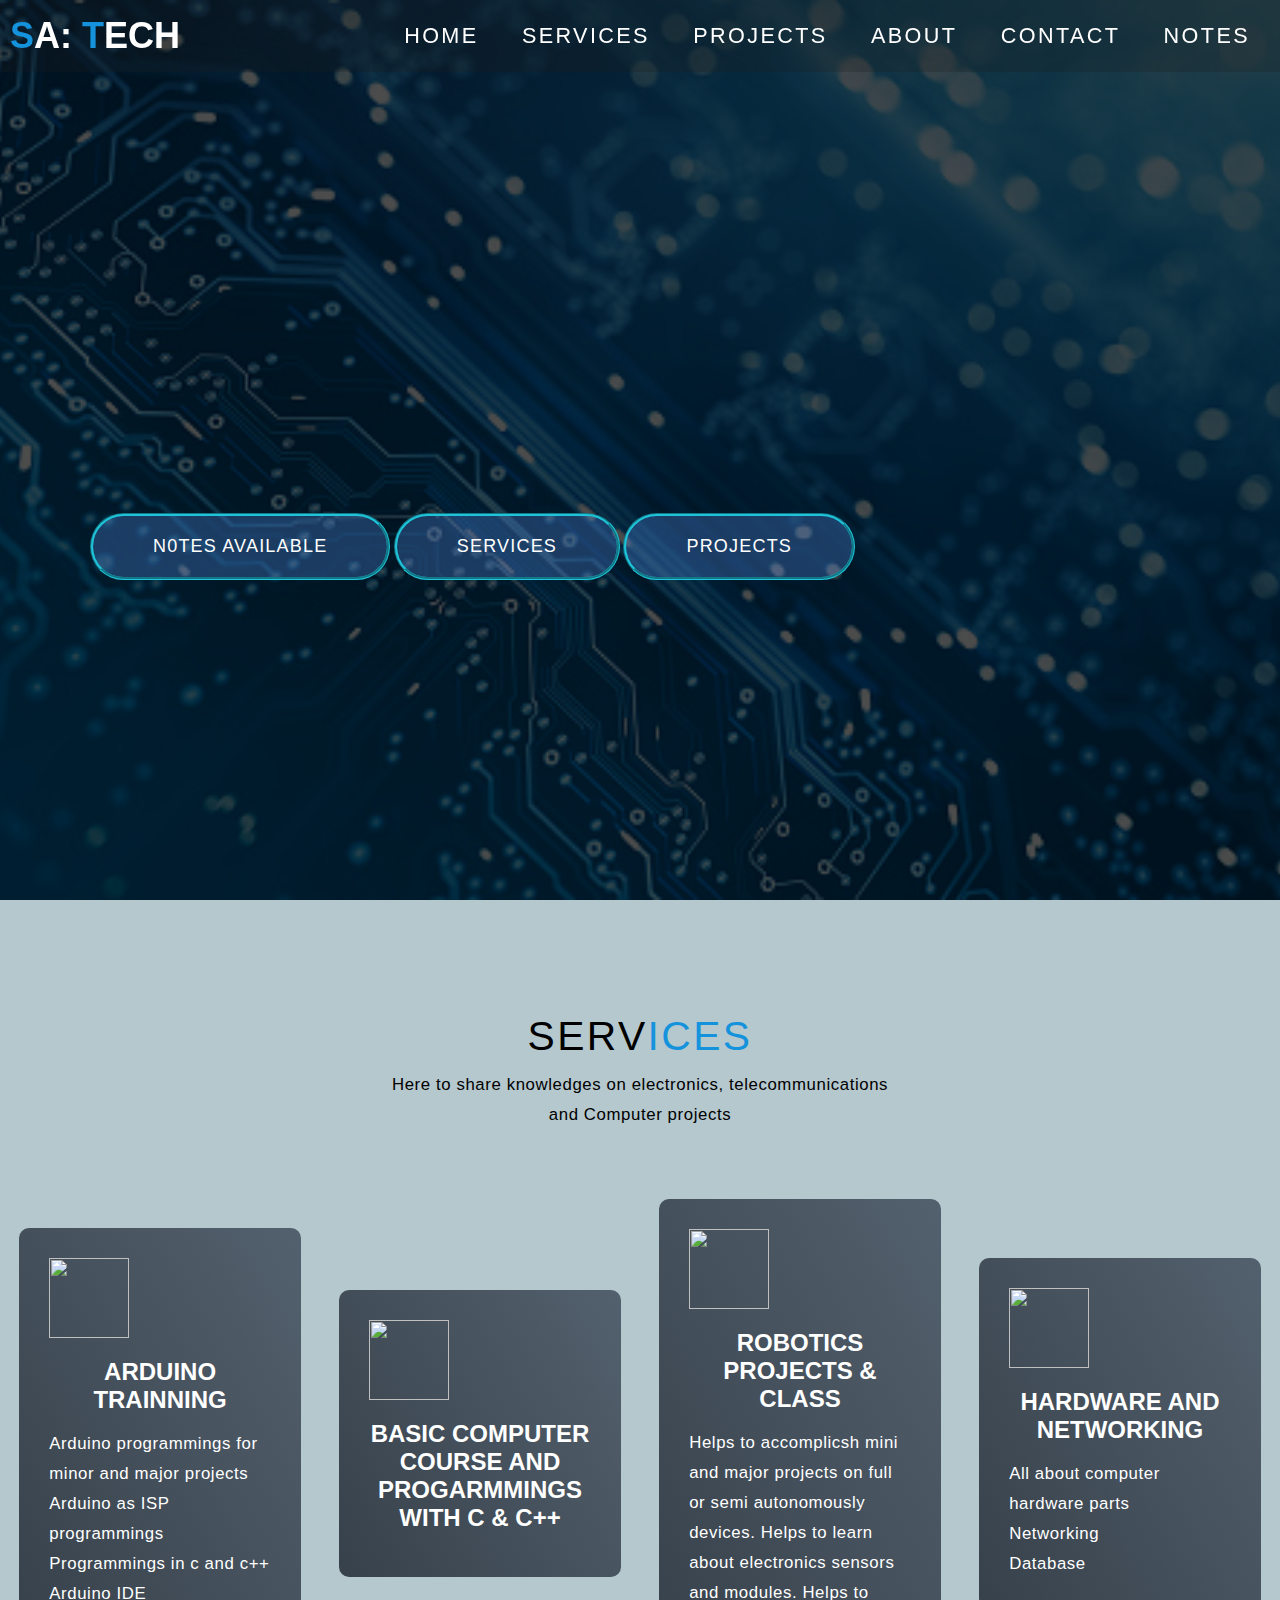
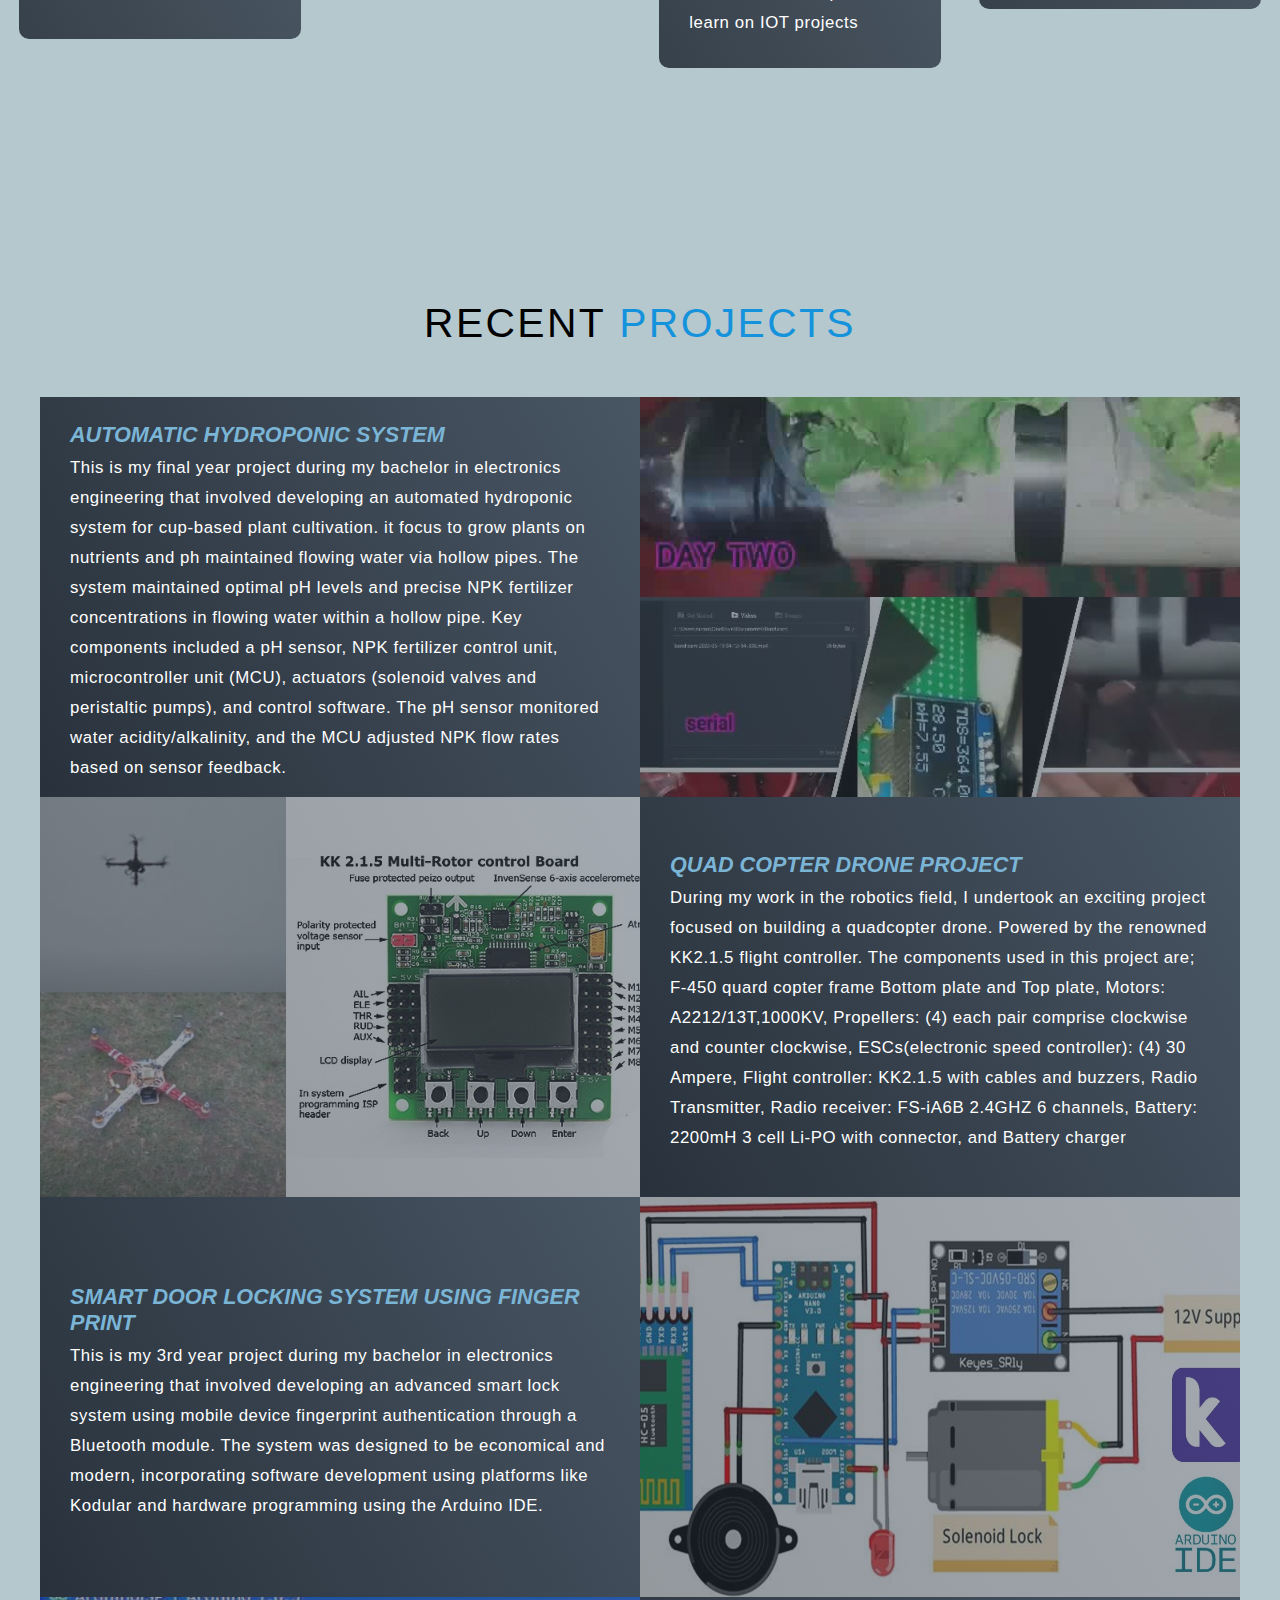
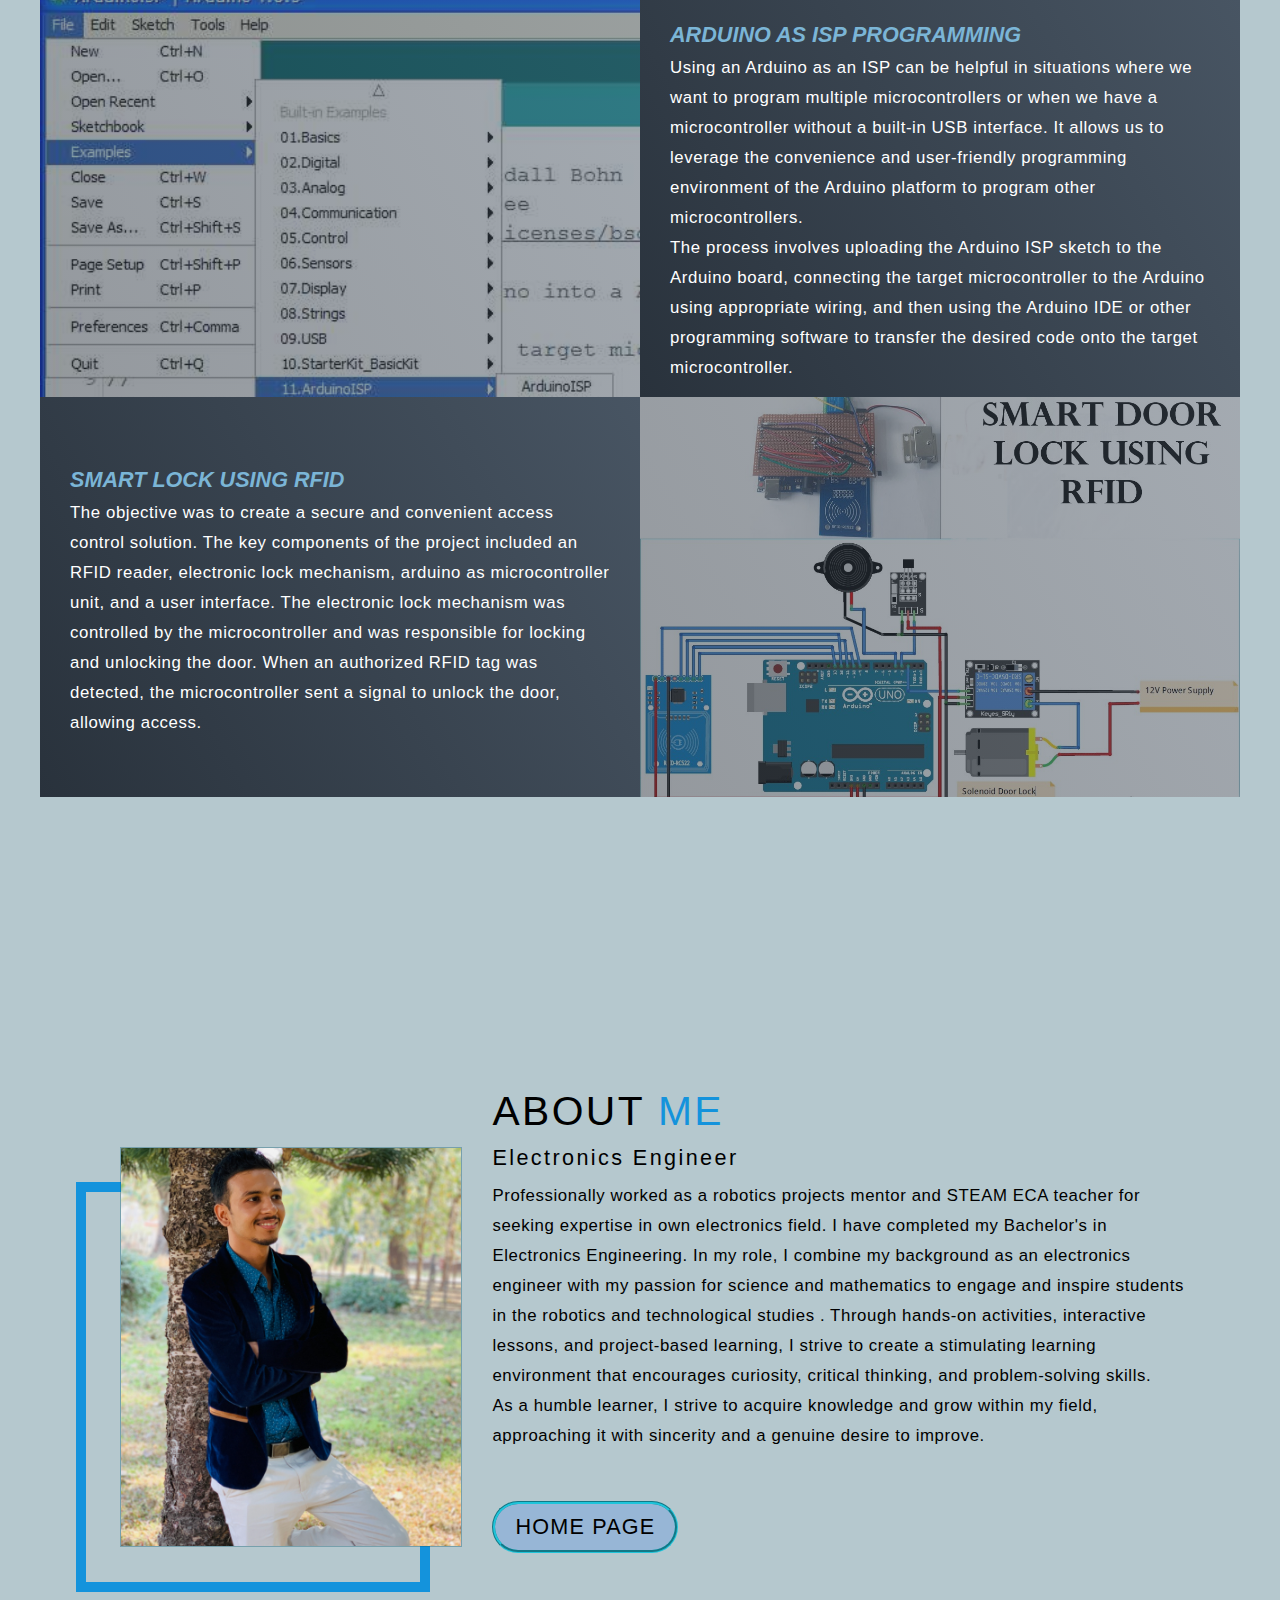
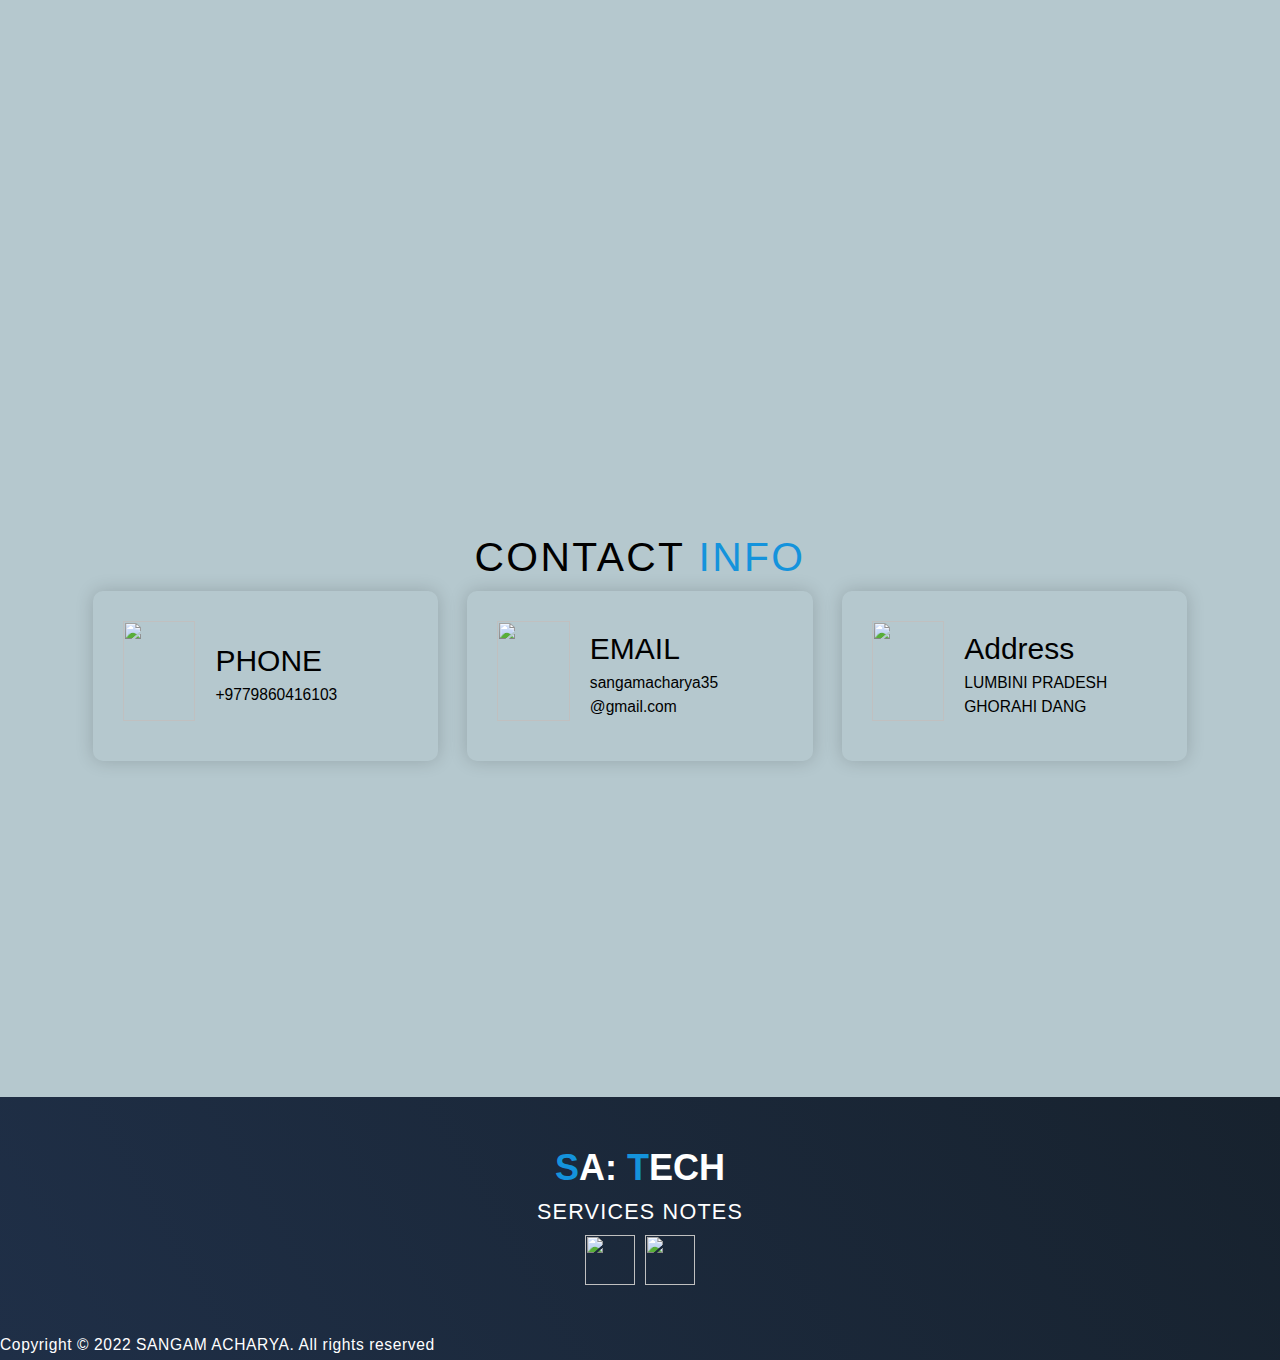
==== index.html @ 46ac67aa "web" ====
<!DOCTYPE html>
<html lang="en">

<head>
  <meta charset="UTF-8">
  <meta name="viewport" content="width=device-width, initial-scale=1.0">
  <link rel="stylesheet" href="style.css">
  <title>SA:TECH</title>
</head>

<body>
  <!-- Header -->
  <section id="header">
    <div class="header container">
      <div class="nav-bar">
        <div class="brand">
          <a href="#hero">
            <h1><span>S</span>A: <span>T</span>ECH</h1>
          </a>
        </div>
        <div class="nav-list">
          <div class="hamburger">
            <div class="bar"></div>
          </div>
          <ul>
            <li><a href="#hero" data-after="Home">Home</a></li>
            <li><a href="#services" data-after="Service">Services</a></li>
            <li><a href="#projects" data-after="Projects">Projects</a></li>
            <li><a href="#about" data-after="About">About</a></li>
            <li><a href="#contact" data-after="Contact">Contact</a></li>
            <li><a href="notes.html" data-after="Notes">Notes</a></li>
          </ul>
        </div>
      </div>
    </div>
  </section>
  <!-- End Header -->
    
   
  <!-- Hero Section  -->
      <section id="hero">
        <div class="hero container">
          <div>
            <h1><em>Er. Sangam</em><span></span></h1>
            <h1><em>Acharya</em><span></span></h1>
            <h1>Tech <span></span></h1>
            <a href="notes.html" type="button" class="cta">N0TES AVAILABLE</a>
            <a href="#services" type="button" class="cta">SERVICES</a>
           <a href="#projects" type="button" class="cta">PROJECTS</a>
          </div>
        </div>
      </section>
      <!-- End Hero Section  -->
    
      <!-- Service Section -->
      <section id="services">
        <div class="services container">
          <div class="service-top">
            <h1 class="section-title">Serv<span>ices</span></h1>
            <p>Here to share knowledges on electronics, telecommunications and Computer projects</p>
          </div>
          <div class="service-bottom">
            <div class="service-item">
              <div class="icon"><img src="https://cdn-icons-png.flaticon.com/512/2432/2432692.png" /></div>
              <h2>ARDUINO TRAINNING</h2>
              <p>Arduino programmings for minor and major projects 
<br>Arduino as ISP programmings <br> Programmings in c and c++ <br> Arduino IDE
 </p>
            </div>
            <div class="service-item">
              <div class="icon"><img src="https://cdn-icons-png.flaticon.com/512/2905/2905997.png" /></div>
              <h2>BASIC COMPUTER COURSE AND PROGARMMINGS WITH C & C++</h2>
              <p>
            </div>
            <div class="service-item">
              <div class="icon"><img src="https://cdn-icons-png.flaticon.com/512/6134/6134346.png" /></div>
              <h2>ROBOTICS PROJECTS & CLASS</h2>
              <p> Helps to accomplicsh mini and major projects on full or semi autonomously devices.
                Helps to learn about electronics sensors and modules.
                Helps to learn on IOT projects
                          
              </p>
            </div>
            <div class="service-item">
              <div class="icon"><img src="https://cdn-icons-png.flaticon.com/512/4152/4152018.png" /></div>
              <h2>HARDWARE AND NETWORKING</h2>
              <p>All about computer hardware parts <br>Networking<br> Database </p>
            </div>
          </div>
        </div>
      </section>
      <!-- End Service Section -->
    
      <!-- Projects Section -->
      <section id="projects">
        <div class="projects container">
          <div class="projects-header">
            <h1 class="section-title">Recent <span>Projects</span></h1>
          </div>
          <div class="all-projects">
            <div class="project-item">
              <div class="project-info">
                <h1></h1>
                <h2 style="color: rgb(123, 181, 214);"><strong><EM>AUTOMATIC HYDROPONIC SYSTEM</EM></strong></h2>
                <p>This is my final year project during my bachelor in electronics engineering that involved developing an
                   automated hydroponic system for cup-based plant cultivation. it focus to grow plants on nutrients and 
                   ph maintained flowing water via hollow pipes. The system maintained optimal pH levels 
                   and precise NPK fertilizer concentrations in flowing water within a hollow pipe. Key components 
                   included a pH sensor, NPK fertilizer control unit, microcontroller unit (MCU), actuators 
                   (solenoid valves and peristaltic pumps), and control software. The pH sensor monitored water acidity/alkalinity, 
                   and the MCU adjusted NPK flow rates based on sensor feedback.</p>
              </div>
              <div class="project-img">
                <img src="hydroponic.jpg" alt="img">
              </div>
            </div>
            <div class="project-item">
              <div class="project-info">
                <h1></h1>
                <h2 style="color: rgb(123, 181, 214);"><strong><EM>QUAD COPTER DRONE PROJECT</EM></strong></h2>
                <p>During my work in the robotics field, I undertook an exciting project focused on building a quadcopter drone.
                   Powered by the renowned KK2.1.5 flight controller. The components used in this project are; F-450 quard copter frame 
                   Bottom plate and Top plate,
                   Motors: A2212/13T,1000KV,
                   Propellers: (4) each pair comprise clockwise and counter clockwise,
                   ESCs(electronic speed controller): (4) 30 Ampere,
                   Flight controller: KK2.1.5 with cables and buzzers,
                   Radio Transmitter,
                   Radio receiver: FS-iA6B 2.4GHZ 6 channels,
                   Battery: 2200mH 3 cell Li-PO with connector,
                   and Battery charger</p>
              </div>
              <div class="project-img">
                <img src="drone.jpg" alt="img">
            
              </div>
            </div>
            <div class="project-item">
              <div class="project-info">
                <h1></h1>
                <h2 style="color: rgb(123, 181, 214);"><strong><EM>SMART DOOR LOCKING SYSTEM USING FINGER PRINT</EM></strong></h2>
                <p>This is my 3rd year project during my bachelor in electronics engineering that involved developing an advanced smart lock
                   system using mobile device fingerprint authentication through a Bluetooth module. The system was designed to be economical 
                   and modern, incorporating software development using platforms like Kodular and hardware programming using the Arduino IDE.  </p>
              </div>
              <div class="project-img">
                <img src="figerprint.jpg" alt="img">
              </div>
            </div>
            <div class="project-item">
              <div class="project-info">
                <h1></h1>
                <h2 style="color: rgb(123, 181, 214);"><strong><EM>ARDUINO AS ISP PROGRAMMING</EM></strong></h2>
                <p>Using an Arduino as an ISP can be helpful in situations where we want to program multiple microcontrollers 
                  or when we have a microcontroller without a built-in USB interface. It allows us to leverage the convenience 
                  and user-friendly programming environment of the Arduino platform to program other microcontrollers.<br>
                  The process involves uploading the Arduino ISP sketch to the Arduino board, connecting the target microcontroller to 
                  the Arduino using appropriate wiring, and then using the Arduino IDE or other programming software to transfer the desired 
                  code onto the target microcontroller.</p>
              </div>
              <div class="project-img">
                <img src="isp11.jpg" alt="img">
              </div>
            </div>
            <div class="project-item">
              <div class="project-info">
                <h1></h1>
                <h2 style="color: rgb(123, 181, 214);"><strong><EM>SMART LOCK USING RFID</EM></strong></h2>
                <p>The objective was to create a secure and convenient access control solution. The key components
                   of the project included an RFID reader, electronic lock mechanism, arduino as microcontroller unit, and a user
                    interface. The electronic lock mechanism was controlled by the microcontroller and was responsible
                     for locking and unlocking the door. When an authorized RFID tag was detected, the microcontroller
                      sent a signal to unlock the door, allowing access.</p>
              </div>
              <div class="project-img">
                <img src="RFID.jpg" alt="img">
              </div>
            </div>
          </div>
        </div>
      </section>
      <!-- End Projects Section -->
    
      <!-- About Section -->
      <section id="about">
        <div class="about container">
          <div class="col-left">
            <div class="about-img">
              <img src="IMG_7612.JPG" alt="img">
            </div>
          </div>
          <div class="col-right">
            <h1 class="section-title">About <span>me</span></h1>
            <h2>Electronics Engineer</h2>
            
            <p>Professionally worked as a robotics projects mentor and STEAM ECA teacher for seeking expertise in own electronics field. I have completed my 
              Bachelor's in Electronics Engineering.
              In my role, I combine my background as an electronics engineer with my passion for science and mathematics to engage and inspire
               students in the robotics and technological studies . Through hands-on activities, interactive lessons, and project-based learning,
                I strive to create a stimulating learning environment that encourages curiosity, critical thinking, and problem-solving skills.<br>
                As a humble learner, I strive to acquire knowledge and grow within my field, approaching it with sincerity and a genuine desire to 
                improve.</p>
            
            <a href="#" class="cta">HOME PAGE</a>
          </div>
        </div>
      </section>
      <!-- End About Section -->
    
      <!-- Contact Section -->
      <section id="contact">
        <div class="contact container">
          <div>
            <h1 class="section-title">Contact <span>info</span></h1>
          </div>
          <div class="contact-items">
            <div class="contact-item">
              <div class="icon"><img src="https://cdn-icons-png.flaticon.com/512/3287/3287868.png" /></div>
              <div class="contact-info">
                <h1>PHONE</h1>
                <h2>+9779860416103</h2>
              </div>
            </div>
            <div class="contact-item">
              <div class="icon"><img src="https://cdn-icons-png.flaticon.com/512/3178/3178283.png" /></div>
              <div class="contact-info">
                <h1>EMAIL</h1>
                <h2>sangamacharya35<br>@gmail.com</h2>
              </div>
            </div>
            <div class="contact-item">
              <div class="icon"><img src="https://cdn-icons-png.flaticon.com/512/6948/6948631.png" /></div>
              <div class="contact-info">
                <h1>Address</h1>
                <h2>LUMBINI PRADESH <br>GHORAHI DANG</h2>
              </div>
            </div>
          </div>
        </div>
      </section>
      <!-- End Contact Section -->
    
      <!-- Footer -->
      <section id="footer">
        <div class="footer container">
          <div class="brand">
            <h1><span>S</span>A: <span>T</span>ECH</h1>
          </div>
          <h2>SERVICES    NOTES</h2>
          <footer>

          <div class="social-icon">
            <div class="social-item">
              <a href="#services"><img src="https://cdn-icons-png.flaticon.com/512/788/788903.png" class="footer-icon" onclick="animateIcon()"  /></a>
            </div>
            
            <div class="social-item">
              <a href="notes.html"><img src="https://cdn-icons-png.flaticon.com/512/6475/6475976.png"   /></a>
            </div>
          </footer>
            
            
          </div>
          <p>Copyright © 2022 SANGAM ACHARYA. All rights reserved</p>
        </div>
      </section>
      <!-- End Footer -->
      <script src="./JAVA.JS"></script>
    </body>
    
    </html>
---- style.css ----
*{
	padding: 0;
	margin: 0;
	box-sizing: border-box;
}
html {
	font-size: 12px;
	font-family: 'Montserrat', sans-serif;
	scroll-behavior: smooth;
}
a {
	text-decoration: none;
}
.container {
	min-height: 100vh;
	width: 100%;
	display: flex;
	align-items: center;
	justify-content: center;
}
img {
	height: 100%;
	width: 100%;
	object-fit: cover;
}
p {
	color: black;
	font-size: 1.4rem;
	margin-top: 5px;
	line-height: 2.5rem;
	font-weight: 300;
	letter-spacing: 0.05rem;
}
.section-title {
	font-size: 2.8rem;
	font-weight: 300;
	color: black;
	margin-bottom: 10px;
	text-transform: uppercase;
	letter-spacing: 0.2rem;
	text-align: center;
}
.section-title span {
	color: rgb(20, 147, 220);
}






.cta {
	display: inline-block;
	padding: 10px 10px;
	color: rgb(255, 255, 255);
	background-color: rgba(86, 145, 233, 0.315);
	border-style: groove;
	border-color: rgb(31, 196, 218);
	border-radius: 50px; /* Adjust this value to change the oval shape */
	font-size: 1.3rem;
	text-transform: uppercase;
	letter-spacing: 0.1rem;
	margin-top: 30px;
	transition: 0.3s ease;
	transition-property: background-color, color;
	position: relative;
	overflow: hidden;
  }
  
  .cta:before {
	content: "";
	position: absolute;
	border-style: groove;
	border-color: rgba(31, 196, 218, 0.979);
	top: -50%;
	left: -50%;
	width: 200%;
	height: 200%;
	background: radial-gradient(circle, rgba(255, 0, 170, 0.938) 0%, transparent 80%);
	opacity: 0;
	transform: scale(0);
	transition: transform 0.3s, opacity 0.3s;
	border-radius: 50%; /* Added border-radius to create an oval shape */
  }
  
  .cta:hover:before,
  .cta:active:before {
	transform: scale(1);
	opacity: 1;
  }
  
  .cta:hover {
	color: rgba(255, 255, 255, 0.952);
	background-color: rgba(11, 76, 114, 0.158);
  }
  
  .cta:active {
	color: rgba(255, 255, 255, 0.945);
	background-color: rgba(126, 12, 88, 0.26);
  }
  
  
.brand h1 {
	font-size: 3rem;
	text-transform: uppercase;
	color: white;
}
.brand h1 span {
	color: rgb(20, 147, 220);
}
/* Header section */
#header {
	position: fixed;
	z-index: 1000;
	left: 0;
	top: 0;
	width: 100vw;
	height: auto;
}
#header .header {
	min-height: 8vh;
	background-color: rgba(31, 30, 30, 0.24);
	transition: 0.3s ease background-color;
}
#header .nav-bar {
	display: flex;
	align-items: center;
	justify-content: space-between;
	width: 100%;
	height: 100%;
	max-width: 1300px;
	padding: 0 10px;
}
#header .nav-list ul {
	border-radius: 7%;
	list-style: none;
	position: absolute;
	background-color: rgb(6, 3, 15);
	width: 50vw;
	height: 100vh;
	left: 100%;
	top: 0;
	display: flex;
	flex-direction: column;
	justify-content: center;
	align-items: center;
	z-index: 1;
	overflow-x: hidden;
	transition: 0.5s ease left;
}
#header .nav-list ul.active {
	left: 0%;
}
#header .nav-list ul a {
	font-size: 1.5rem;
	font-weight: 500;
	letter-spacing: 0.2rem;
	text-decoration: none;
	color: white;
	text-transform: uppercase;
	padding: 20px;
	display: block;
}
#header .nav-list ul a::after {
	content: attr(data-after);
	position: absolute;
	top: 50%;
	left: 50%;
	transform: translate(-50%, -50%) scale(0);
	color: rgba(247, 240, 255, 0.062);
	font-size: 5.3rem;
	letter-spacing: 50px;
	z-index: -1;
	transition: 0.3s ease letter-spacing;
}
#header .nav-list ul li:hover a::after {
	transform: translate(-50%, -50%) scale(1);
	letter-spacing: initial;
}
#header .nav-list ul li:hover a {
	color: rgb(20, 147, 220);
}
#header .hamburger {
	height: 60px;
	width: 60px;
	display: inline-block;
	border: 3px solid white;
	border-radius: 50%;
	position: relative;
	display: flex;
	align-items: center;
	justify-content: center;
	z-index: 100;
	cursor: pointer;
	transform: scale(0.8);
	margin-right: 20px;
}
#header .hamburger:after {
	position: absolute;
	content: '';
	height: 150%;
	width: 100%;
	border-radius: 50%;
	border: 3px solid rgba(62, 122, 113, 0.993);
	animation: hamburger_puls 1s ease infinite;
}
#header .hamburger .bar {
	height: 2px;
	width: 30px;
	position: relative;
	background-color:white;
	z-index: -1;
}
#header .hamburger .bar::after,
#header .hamburger .bar::before {
	content: '';
	position: absolute;
	height: 100%;
	width: 100%;
	left: 0;
	background-color: white;
	transition: 0.3s ease;
	transition-property: top, bottom;
}
#header .hamburger .bar::after {
	top: 8px;
}
#header .hamburger .bar::before {
	bottom: 8px;
}
#header .hamburger.active .bar::before {
	bottom: 0;
}
#header .hamburger.active .bar::after {
	top: 0;
}
/* End Header section */
/* Hero Section */
#hero {
	background-image: url(TECHNO1.jpg);
	background-size: cover;
	background-position: top center;
	position: relative;
	z-index: 1;
}
#hero::after {
	content: '';
	position: absolute;
	left: 0;
	top: 0;
	height: 100%;
	width: 100%;
	background-color: black;
	opacity: 0.7;
	z-index: -1;
}
#hero .hero {
	max-width: 1200px;
	margin: 0 auto;
	padding: 0 50px;
	justify-content: flex-start;
}
#hero h1 {
	display: block;
	width: fit-content;
	font-size: 3rem;
	position: relative;
	color: transparent;
	animation: text_reveal 0.5s ease forwards;
	animation-delay: 1s;
}
#hero h1:nth-child(1) {
	animation-delay: 1s;
}
#hero h1:nth-child(2) {
	animation-delay: 2s;
}
#hero h1:nth-child(3) {
	animation: text_reveal_name 0.5s ease forwards;
	animation-delay: 3s;
}
#hero h1 span {
	position: absolute;
	top: 0;
	left: 0;
	height: 100%;
	width: 0;
	background-color: rgb(20, 147, 220);
	animation: text_reveal_box 1s ease;
	animation-delay: 0.5s;
}
#hero h1:nth-child(1) span {
	animation-delay: 0.5s;
}
#hero h1:nth-child(2) span {
	animation-delay: 1.5s;
}
#hero h1:nth-child(3) span {
	animation-delay: 2.5s;
}
/* End Hero Section */
/* Services Section */
#services .services {
	flex-direction: column;
	text-align: center;
	max-width: 1500px;
	margin: 0 auto;
	padding: 100px 0;
}
#services .service-top {
	max-width: 500px;
	margin: 0 auto;
}
#services .service-bottom {
	display: flex;
	align-items: center;
	justify-content: center;
	flex-wrap: wrap;
	margin-top: 50px;
}
#services .service-item {
	flex-basis: 80%;
	display: flex;
	align-items: flex-start;
	justify-content: center;
	flex-direction: column;
	padding: 30px;
	border-radius: 10px;
	background-image: url();
	background-size: cover;
	margin: 10px 5%;
	position: relative;
	z-index: 1;
	overflow: hidden;
}
#services .service-item::after {
	content: '';
	position: absolute;
	left: 0;
	top: 0;
	height: 100%;
	width: 100%;
	background-image: linear-gradient(60deg, #29323c 0%, #485563 100%);
	opacity: 0.9;
	z-index: -1;
}
#services .service-bottom .icon {
	height: 80px;
	width: 80px;
	margin-bottom: 20px;
}
#services .service-item h2 {
	font-size: 2rem;
	color: white;
	margin-bottom: 10px;
	text-transform: uppercase;
}
#services .service-item p {
	color: white;
	text-align: left;
}
/* End Services Section */
/* Projects section */
#projects .projects {
	flex-direction: column;
	max-width: 1200px;
	margin: 0 auto;
	padding: 100px 0;
}
#projects .projects-header h1 {
	margin-bottom: 50px;
}
#projects .all-projects {
	display: flex;
	align-items: center;
	justify-content: center;
	flex-direction: column;
}
#projects .project-item {
	display: flex;
	align-items: center;
	justify-content: center;
	flex-direction: column;
	width: 80%;
	margin: 20px auto;
	overflow: hidden;
	border-radius: 10px;
}
#projects .project-info {
	padding: 30px;
	flex-basis: 50%;
	height: 100%;
	display: flex;
	align-items: flex-start;
	justify-content: center;
	flex-direction: column;
	background-image: linear-gradient(60deg, #29323c 0%, #485563 100%);
	color: white;
}
#projects .project-info h1 {
	font-size: 4rem;
	font-weight: 500;
}
#projects .project-info h2 {
	font-size: 1.8rem;
	font-weight: 500;
	margin-top: 10px;
}
#projects .project-info p {
	color: white;
}
#projects .project-img {
	flex-basis: 50%;
	height: 300px;
	overflow: hidden;
	position: relative;
}
#projects .project-img:after {
	content: '';
	position: absolute;
	left: 0;
	top: 0;
	height: 100%;
	width: 100%;
	background-image: linear-gradient(60deg, #29323c 0%, #485563 100%);
	opacity: 0.5;
}
#projects .project-img img {
	transition: 0.3s ease transform;
}
#projects .project-item:hover .project-img img {
	transform: scale(1.1);
}
/* End Projects section */
/* About Section */
#about .about {
	flex-direction: column-reverse;
	text-align: left;
	max-width: 1200px;
	margin: 0 auto;
	padding: 100px 20px;
}
#about .col-left {
	width: 250px;
	height: 360px;
}
#about .col-right {
	width: 100%;
}
#about .col-right h2 {
	font-size: 1.8rem;
	font-weight: 500;
	letter-spacing: 0.2rem;
	margin-bottom: 10px;
}
#about .col-right p {
	text-align: left;
	margin-bottom: 20px;
	padding-right: 2px;
}
#about .col-right .cta {
	color: black;
	margin-bottom: 50px;
	padding: 10px 20px;
	font-size: 1.8rem;
}
#about .col-left .about-img {
	height: 100%;
	width: 100%;
	position: relative;
	border: 1px solid rgba(16, 94, 117, 0.377);
}
#about .col-left .about-img::after {
	content: '';
	position: absolute;
	left: -20px;
	top: 19px;
	height: 98%;
	width: 98%;
	border: 7px solid rgb(20, 147, 220);
	z-index: -1;
}
/* End About Section */
/* contact Section */
#contact .contact {
	flex-direction: column;
	max-width: 1200px;
	margin: 0 auto;
	width: 90%
}{padding: 20px
#contact .contact-items {
	max-width: 400px;
	/* max-width: 400px; */
	width: 100%;
}}
#contact .contact-item {
	width: 80%;
	padding: 20px;
	text-align: center;
	border-radius: 10px;
	padding: 30px;
	margin: 30px;
	display: flex;
	justify-content: center;
	align-items: center;
	flex-direction: column;
	box-shadow: 0px 0px 18px 0 #0000002c;
	transition: 0.3s ease box-shadow;
}
#contact .contact-item:hover {
	box-shadow: 0px 0px 5px 0 #0000002c;
}
#contact .icon {
	width: 70px;
	margin: 0 auto;
	margin-bottom: 10px;
}
#contact .contact-info h1 {
	font-size: 2.5rem;
	font-weight: 500;
	margin-bottom: 5px;
}
#contact .contact-info h2 {
	font-size: 1.3rem;
	line-height: 2rem;
	font-weight: 500;
}
/*End contact Section */
/* Footer */
#footer {
	background-image: linear-gradient(60deg, #1f2f47 0%, #17222e 100%);
}
#footer .footer {
	min-height: 200px;
	flex-direction: column;
	padding-top: 50px;
	padding-bottom: 10px;
}
#footer h2 {
	color: white;
	font-weight: 500;
	font-size: 1.8rem;
	letter-spacing: 0.1rem;
	margin-top: 10px;
	margin-bottom: 10px;
}
#footer .social-icon {
	display: flex;
	margin-bottom: 30px;
}
#footer .social-item {
	height: 50px;
	width: 50px;
	margin: 0 5px;
}
#footer .social-item img {
	filter: grayscale(0);
	transition: 0.3s ease filter;
}
#footer .social-item:hover img {
	filter: grayscale(0);
}
#footer p {
	color: white;
	font-size: 1.3rem;
}
/* End Footer */
/* Keyframes */
@keyframes hamburger_puls {
	0% {
		opacity: 1;
		transform: scale(1);
	}
	100% {
		opacity: 0;
		transform: scale(1.4);
	}
}
@keyframes text_reveal_box {
	50% {
		width: 100%;
		left: 0;
	}
	100% {
		width: 0;
		left: 100%;
	}
}
@keyframes text_reveal {
	100% {
		color: rgb(255, 255, 255);
	}
}
@keyframes text_reveal_name {
	100% {
		color: rgb(20, 147, 220);
		font-weight: 500;
	}
}
/* End Keyframes */
/* Media Query For Tablet */
@media only screen and (min-width: 768px) {
	.cta {
		font-size: 1.5rem;
		padding: 20px 60px;
	}
	h1.section-title {
		font-size: 3.4rem;
	}
	/* Hero */
	#hero h1 {
		font-size: 4rem;
	}
	/* End Hero */
	/* Services Section */
	#services .service-bottom .service-item {
		flex-basis: 45%;
		margin: 2.5%;
	}
	/* End Services Section */
	/* Project */
	#projects .project-item {
		flex-direction: row;
	}
	#projects .project-item:nth-child(even) {
		flex-direction: row-reverse;
	}
	#projects .project-item {
		height: 400px;
		margin: 0;
		width: 100%;
		border-radius: 0;
	}
	#projects .all-projects .project-info {
		height: 100%;
	}
	#projects .all-projects .project-img {
		height: 100%;
	}
	/* End Project */
	/* About */
	#about .about {
		flex-direction: row;
	}
	#about .col-left {
		width: 600px;
		height: 400px;
		padding-left: 60px;
	}
	#about .about .col-left .about-img::after {
		left: -45px;
		top: 34px;
		height: 98%;
		width: 98%;
		border: 10px solid rgb(20, 147, 220);
	}
	#about .col-right {
		text-align: left;
		padding: 30px;
	}
	#about .col-right h1 {
		text-align: left;
	}
	/* End About */
	/* contact  */
	#contact .contact {
		flex-direction: column;
		padding: 100px 0;
		align-items: center;
		justify-content: center;
		min-width: 20vh;
	}
	#contact .contact-items {
		width: 100%;
		display: flex;
		flex-direction: row;
		justify-content: space-evenly;
		margin: 0;
	}
	#contact .contact-item {
		width: 30%;
		margin: 0;
		flex-direction: row;
	}
	#contact .contact-item .icon {
		height: 100px;
		width: 100px;
	}
	#contact .contact-item .icon img {
		object-fit: contain;
	}
	#contact .contact-item .contact-info {
		width: 100%;
		text-align: left;
		padding-left: 20px;
	}
	/* End contact  */
}
/* End Media Query For Tablet */
/* Media Query For Desktop */
@media only screen and (min-width: 1200px) {
	/* header */
	#header .hamburger {
		display: none;
	}
	#header .nav-list ul {
		position: initial;
		display: block;
		height: auto;
		width: fit-content;
		background-color: transparent;
	}
	#header .nav-list ul li {
		display: inline-block;
	}
	#header .nav-list ul li a {
		font-size: 1.8rem;
	}
	#header .nav-list ul a:after {
		display: none;
	}
	/* End header */
	#services .service-bottom .service-item {
		flex-basis: 22%;
		margin: 1.5%;
	}
}



@keyframes spin {
    0% { transform: rotate(0deg); }
    100% { transform: rotate(360deg); }
  }

  .footer-icon {
    animation: spin 2s linear infinite;
  }



  @media only screen and (max-width: 768px) {
    .cta {
        font-size: 1.2rem;
        padding: 10px 30px;
    }
    h1.section-title {
        font-size: 2.5rem;
    }
    /* Hero */
    #hero h1 {
        font-size: 3rem;
	}
    /* End Hero */
    /* Services Section */
    #services .service-bottom .service-item {
        flex-basis: 100%;
        margin: 10px 0;
    }
    /* End Services Section */
    /* Project */
    #projects .project-item {
        height: auto;
        margin: 0;
        width: 100%;
        border-radius: 0;
    }
    #projects .all-projects .project-info {
        height: auto;
    }
    #projects .all-projects .project-img {
        height: auto;
    }
    /* End Project */
    /* About */
    #about .about {
        flex-direction: column;
    }
    #about .col-left {
        width: 100%;
        height: auto;
        padding: 30px;
    }
  }


  tbody {
  background-image: url('flow.png');
  backface-visibility: visible;
  background-repeat: no-repeat;
  background-size: cover;
  
}

body{background-color: rgba(37, 92, 110, 0.336);}
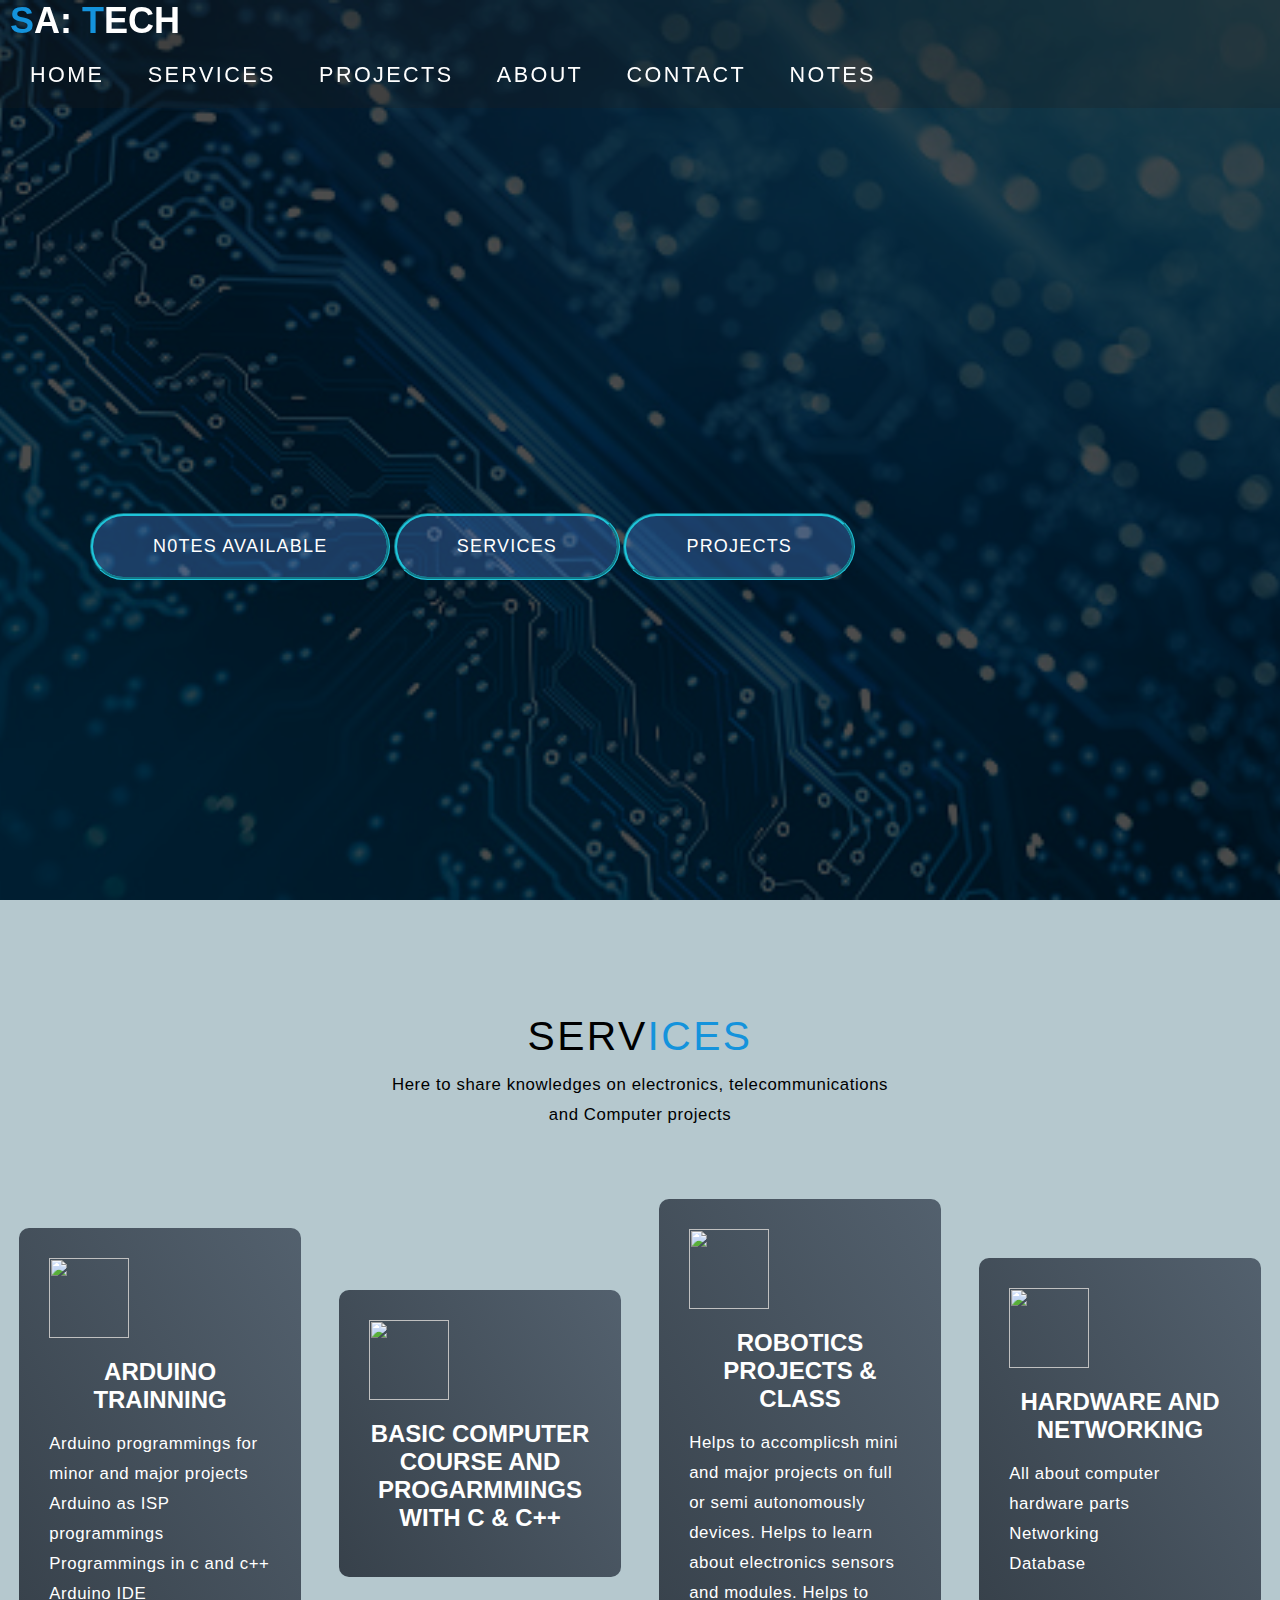
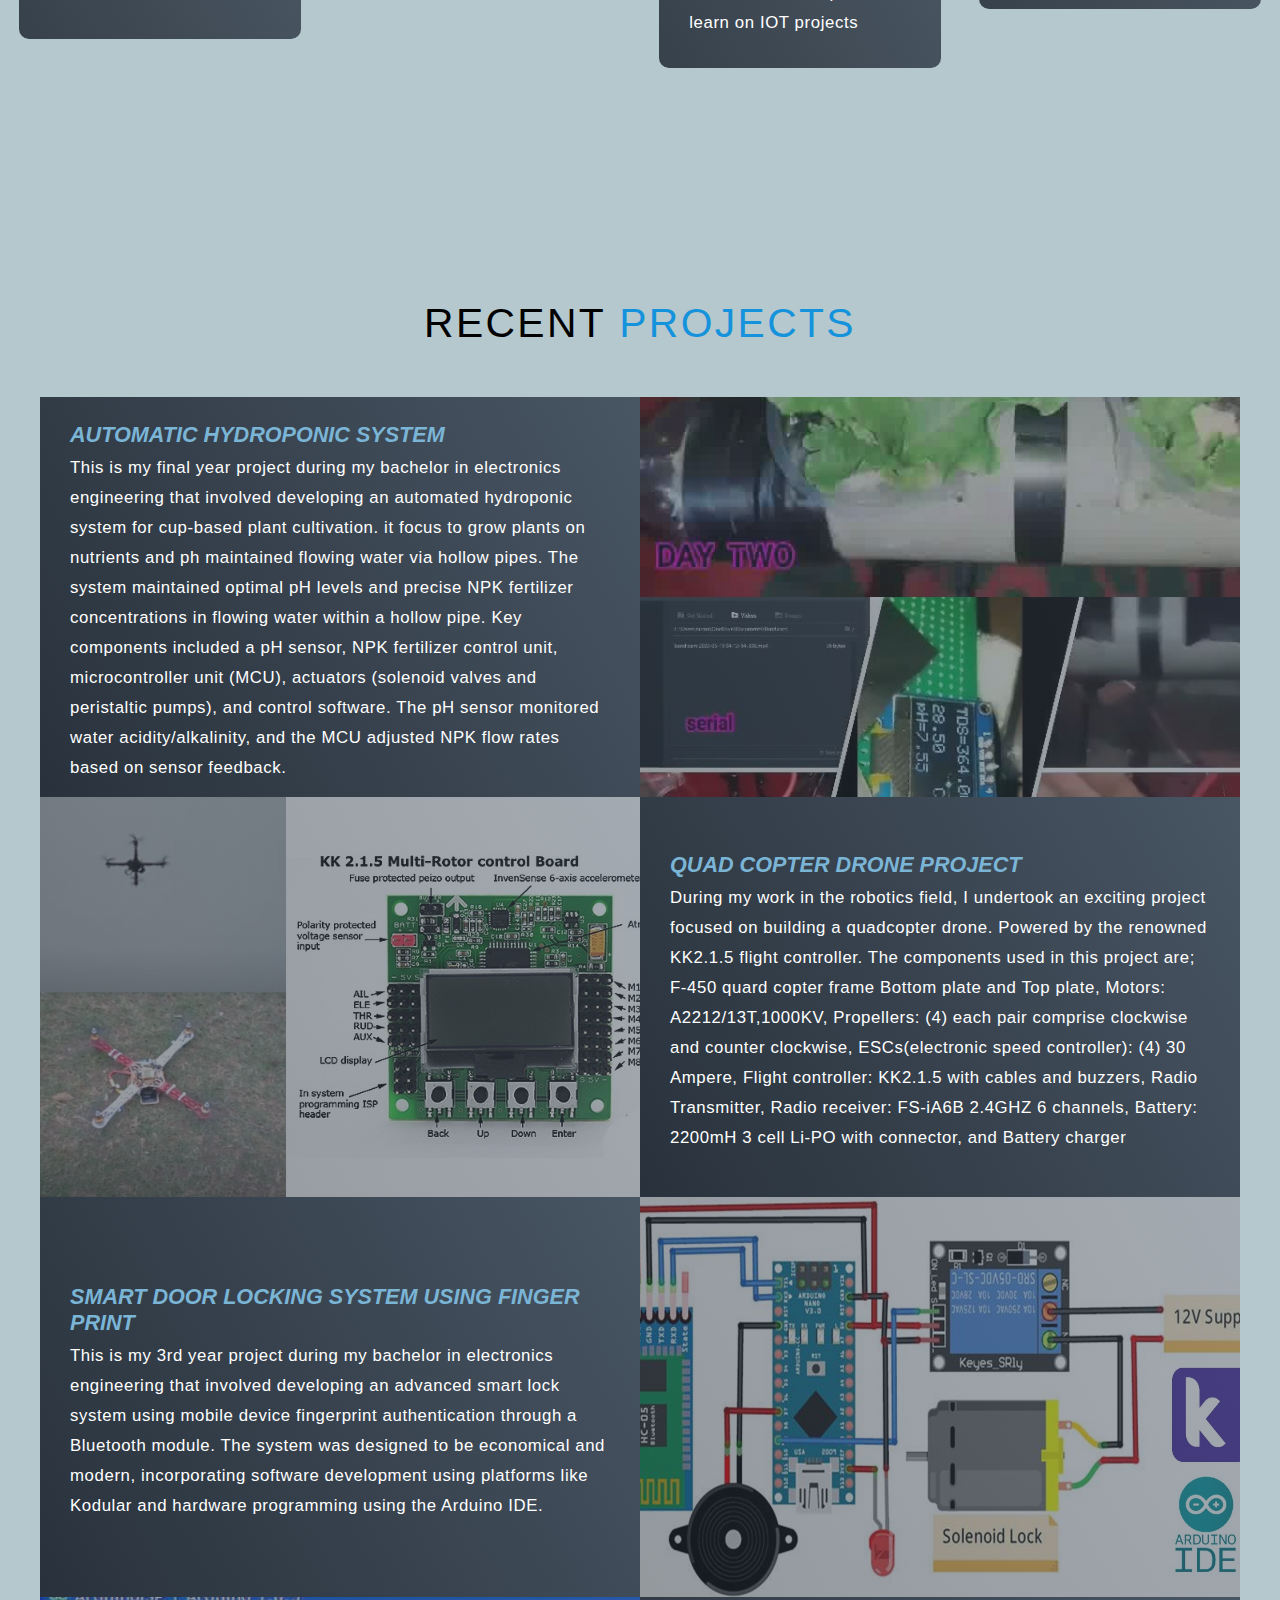
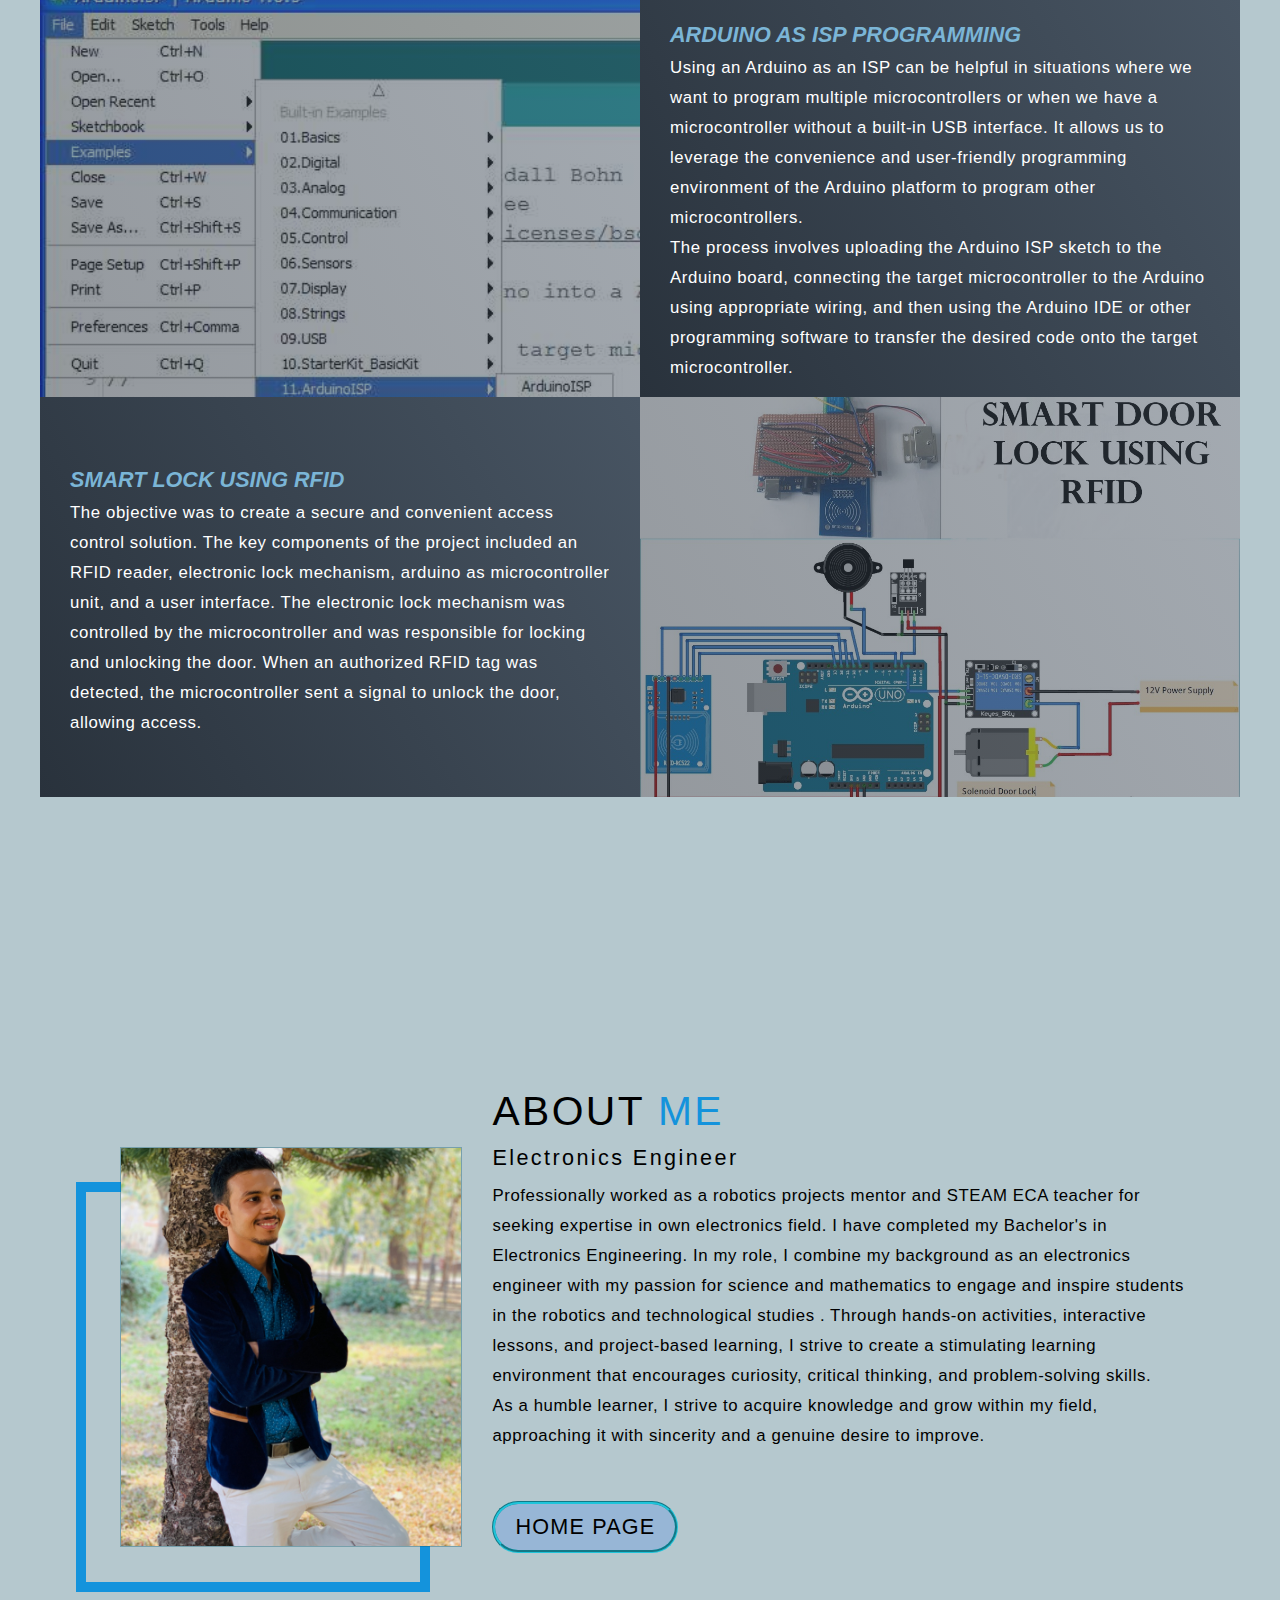
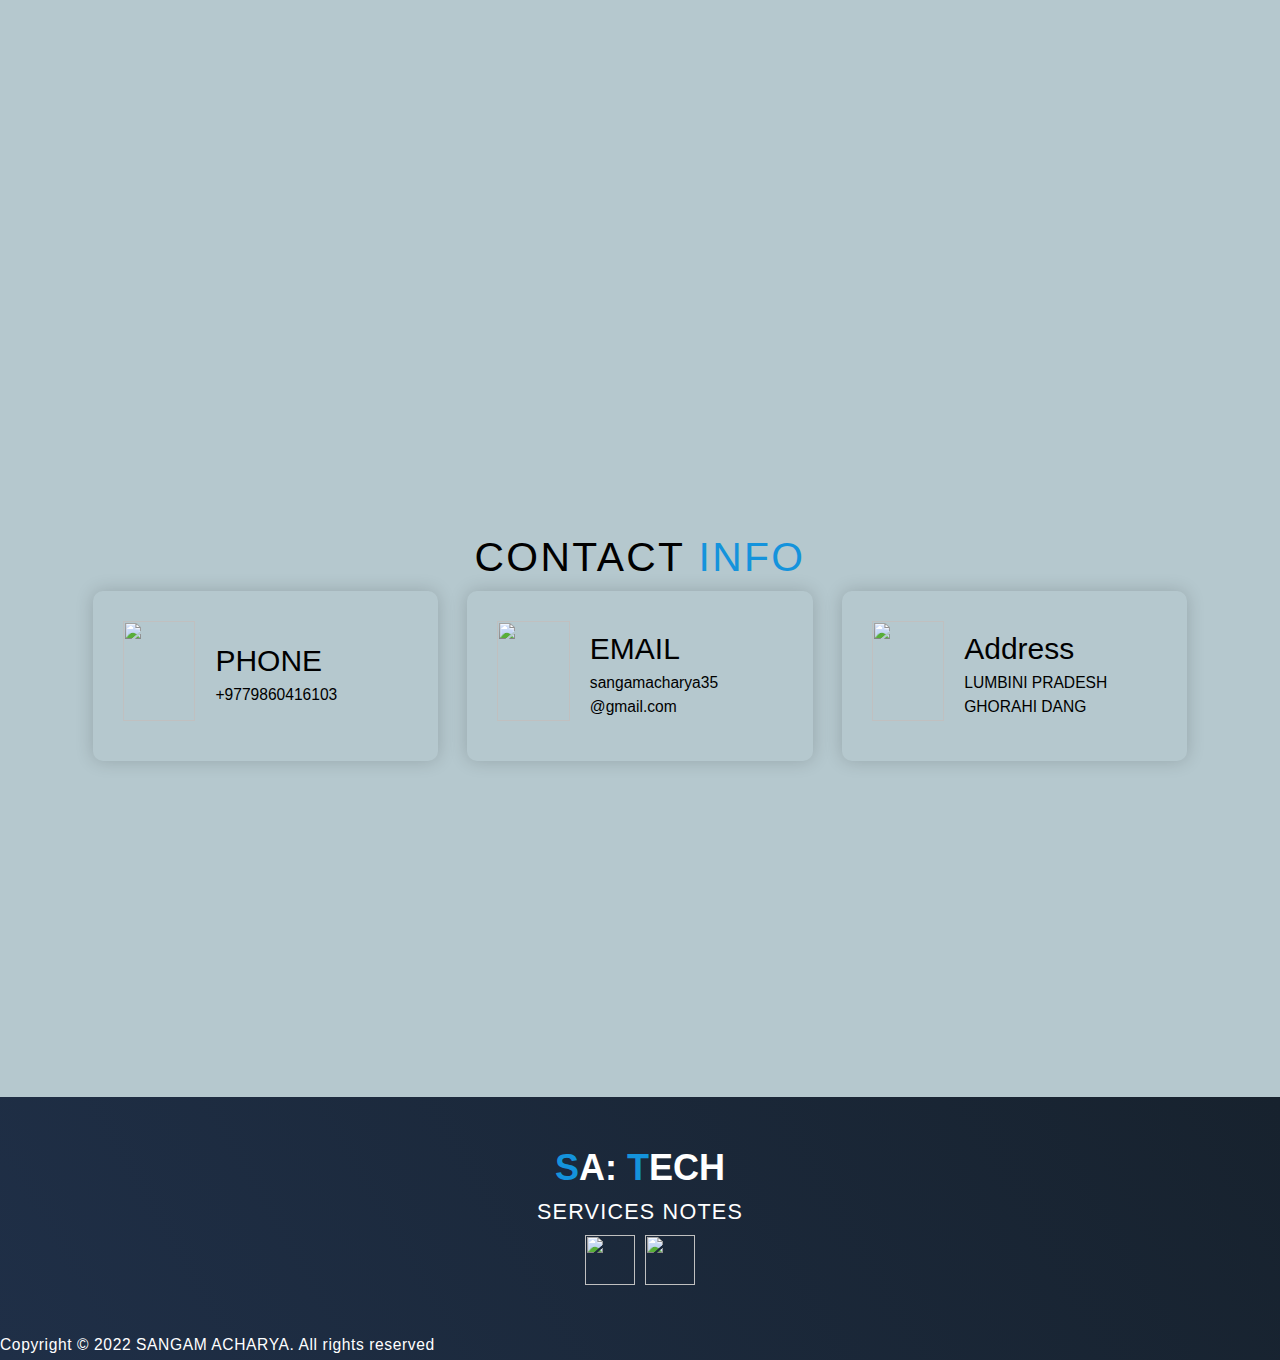
==== commit 7ac09594: "Update index.html" ====
--- a/index.html
+++ b/index.html
@@ -2,18 +2,20 @@
 <html lang="en">
 
 <head>
+  <meta name="google-site-verification" content="Tg3yztYh-fDui7idbWrQuuifVg9FVGesHeDpJOzYKsE" />
   <meta charset="UTF-8">
   <meta name="viewport" content="width=device-width, initial-scale=1.0">
   <link rel="stylesheet" href="style.css">
   <title>SA:TECH</title>
 </head>
 
-<body>
+<body onmousedown="return false" onselectstart="return false">
   <!-- Header -->
   <section id="header">
     <div class="header container">
       <div class="nav-bar">
         <div class="brand">
+           <div class="document">
           <a href="#hero">
             <h1><span>S</span>A: <span>T</span>ECH</h1>
           </a>
@@ -269,4 +271,4 @@
     </body>
     
     </html>
-    +    
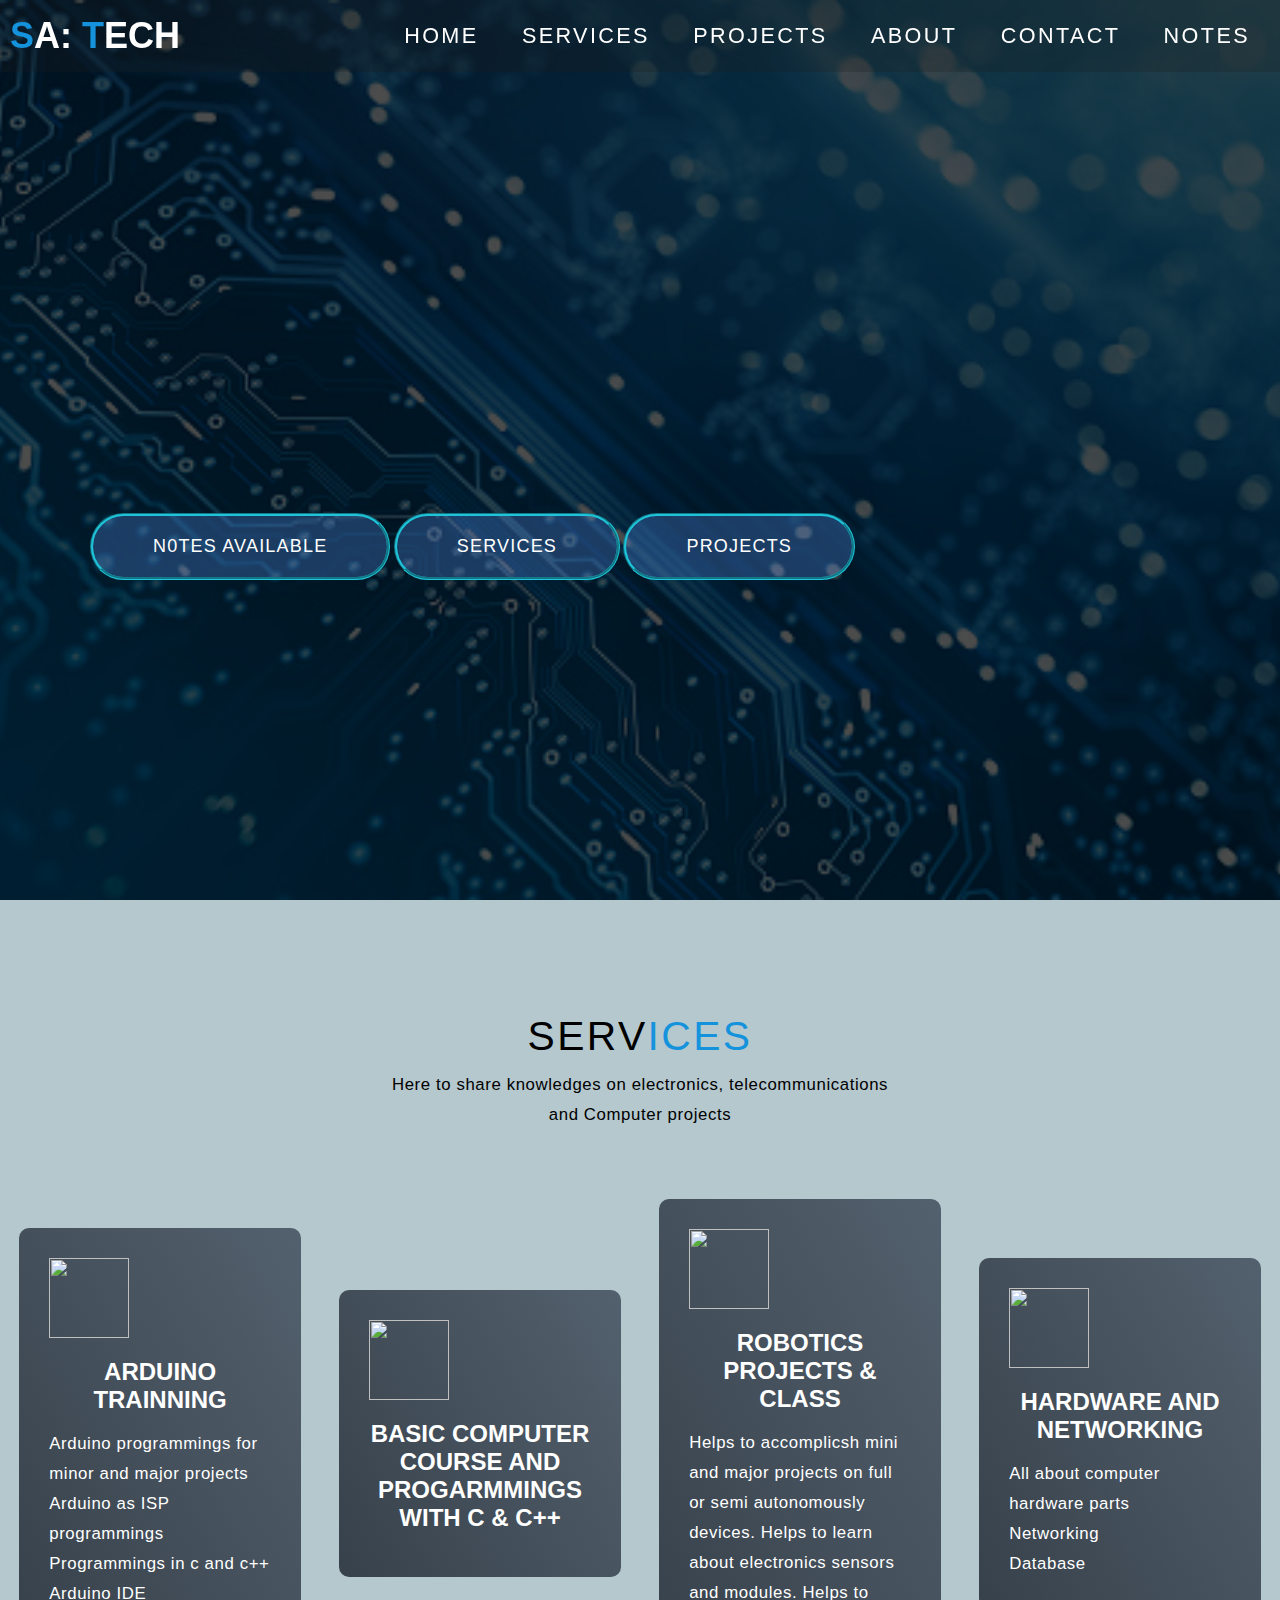
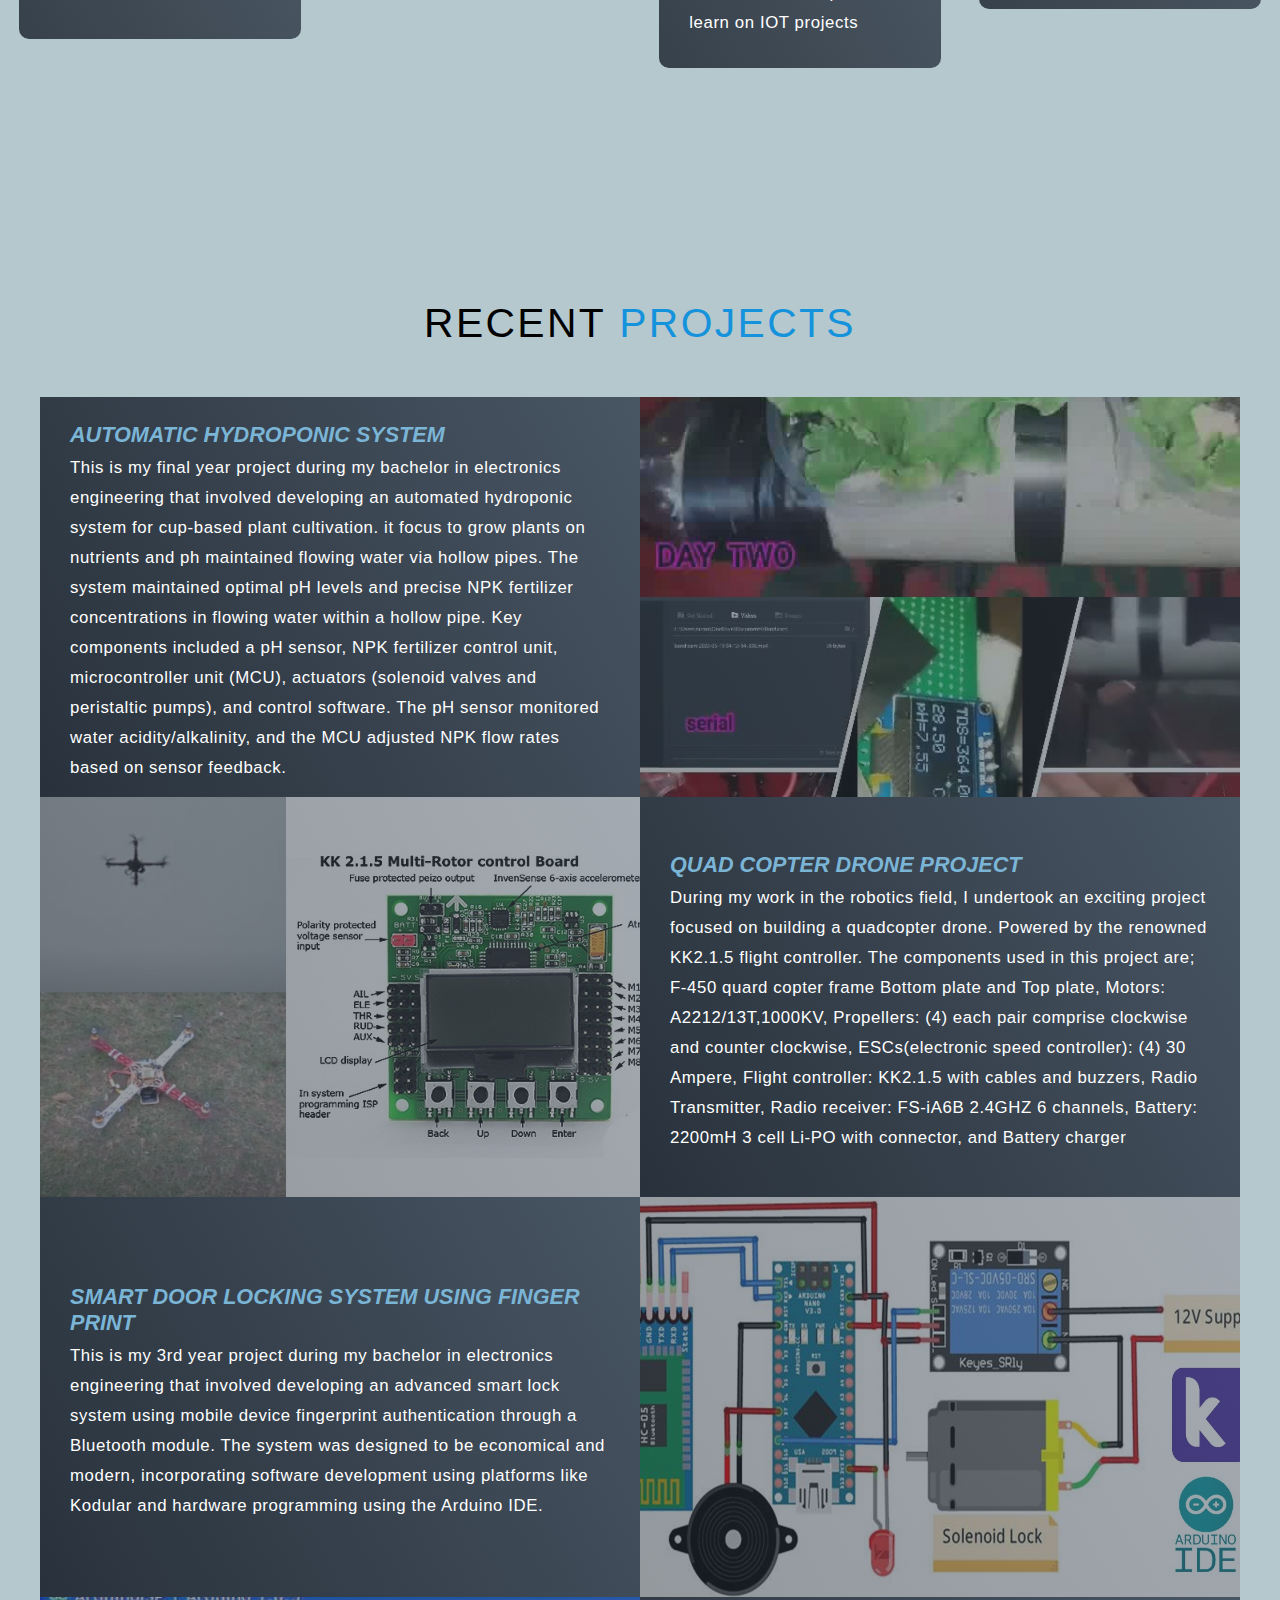
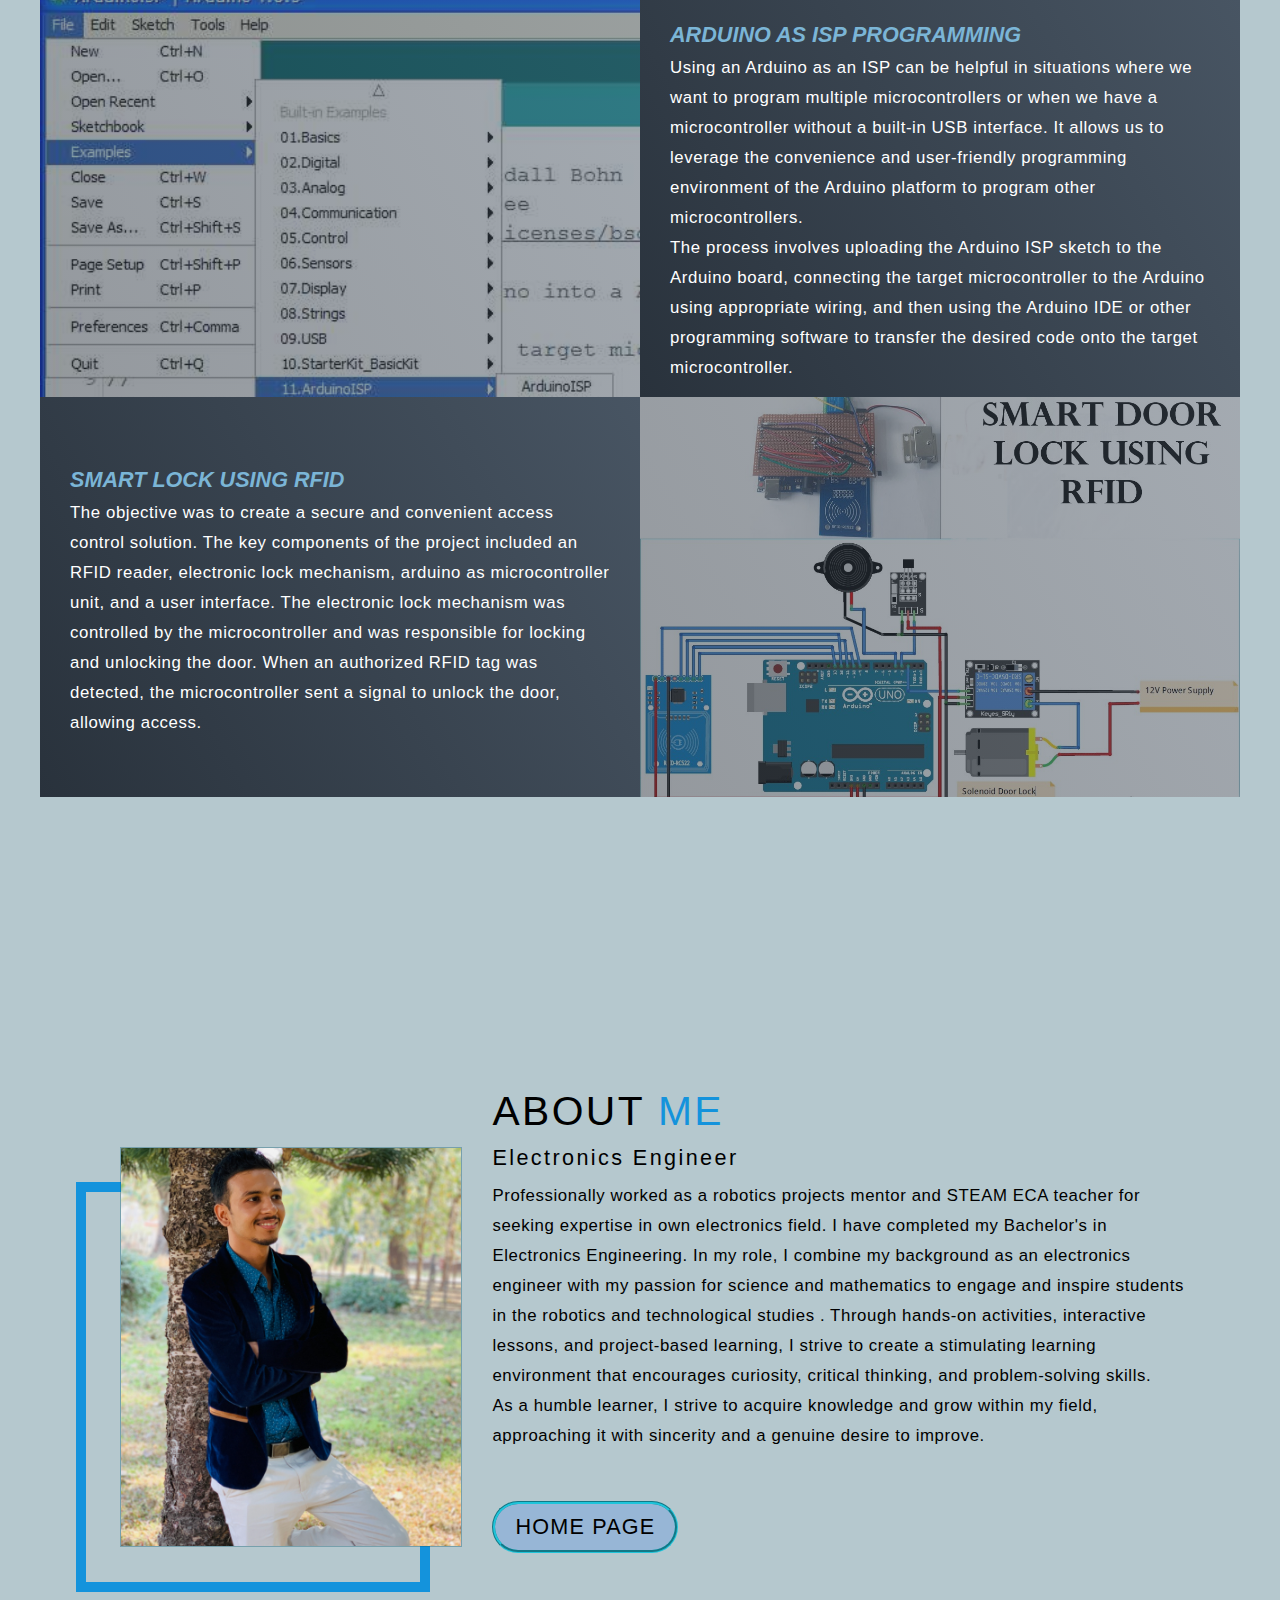
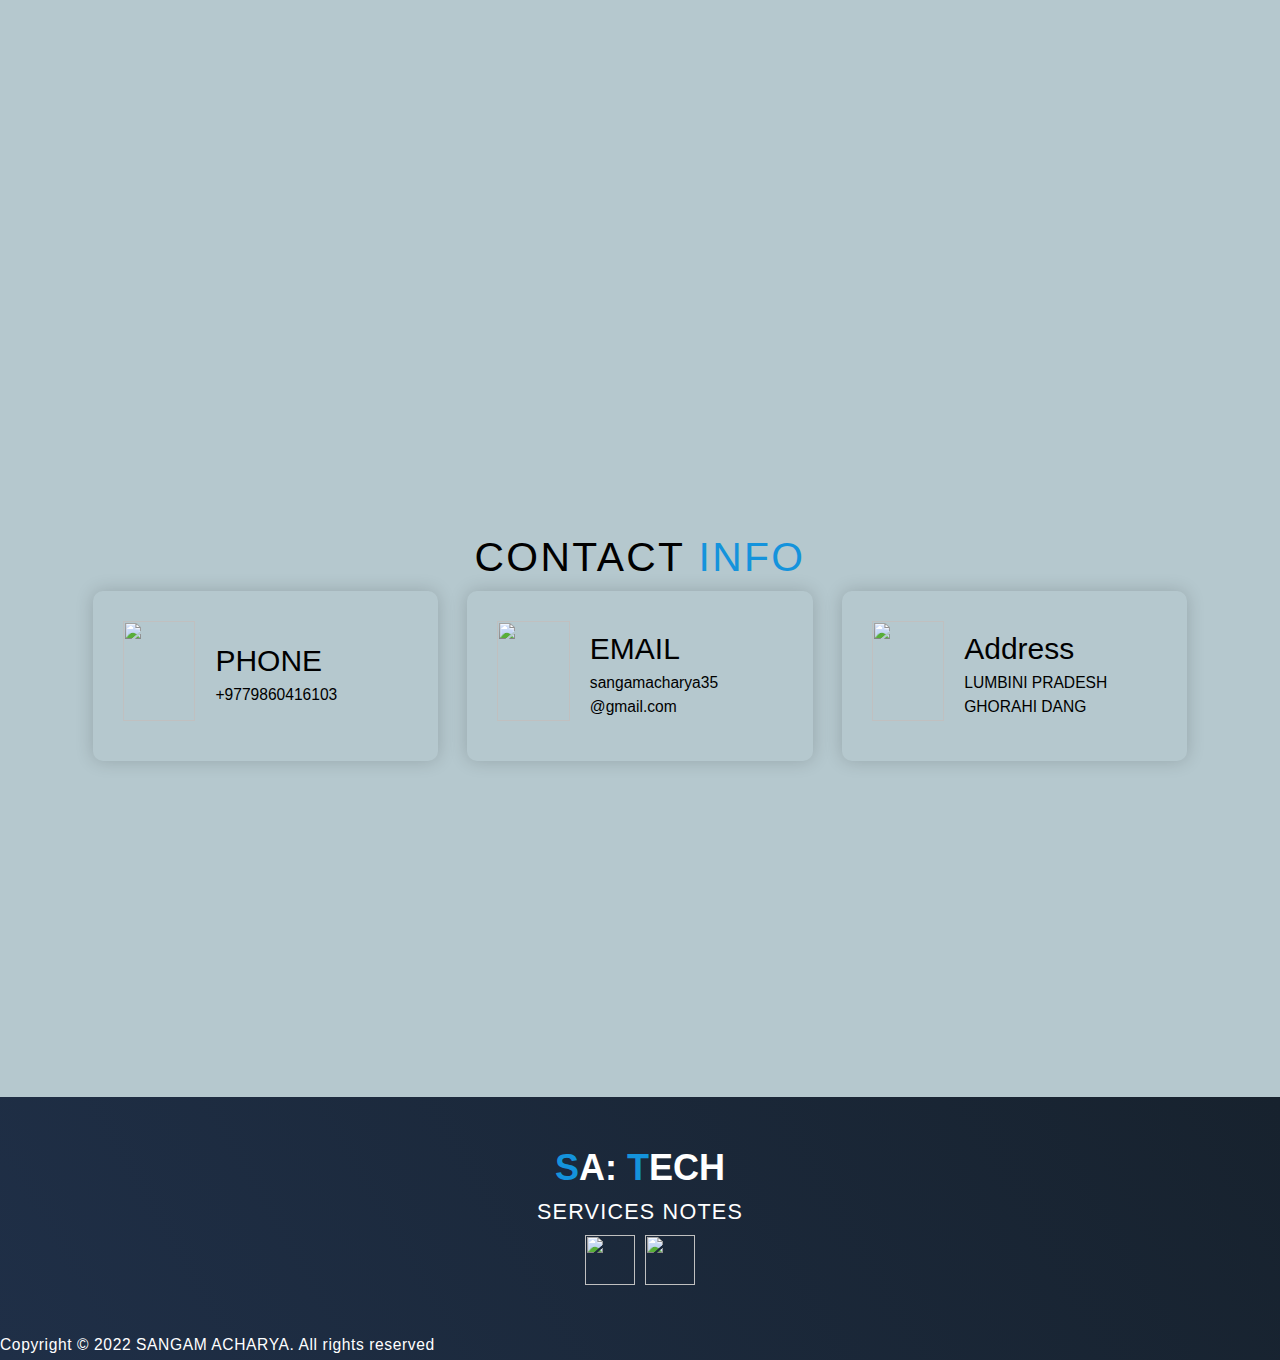
==== commit 28bdad36: "Create index.html" ====
--- a/index.html
+++ b/index.html
@@ -1,274 +1,273 @@
-<!DOCTYPE html>
-<html lang="en">
-
-<head>
-  <meta name="google-site-verification" content="Tg3yztYh-fDui7idbWrQuuifVg9FVGesHeDpJOzYKsE" />
-  <meta charset="UTF-8">
-  <meta name="viewport" content="width=device-width, initial-scale=1.0">
-  <link rel="stylesheet" href="style.css">
-  <title>SA:TECH</title>
-</head>
-
-<body onmousedown="return false" onselectstart="return false">
-  <!-- Header -->
-  <section id="header">
-    <div class="header container">
-      <div class="nav-bar">
-        <div class="brand">
-           <div class="document">
-          <a href="#hero">
-            <h1><span>S</span>A: <span>T</span>ECH</h1>
-          </a>
-        </div>
-        <div class="nav-list">
-          <div class="hamburger">
-            <div class="bar"></div>
-          </div>
-          <ul>
-            <li><a href="#hero" data-after="Home">Home</a></li>
-            <li><a href="#services" data-after="Service">Services</a></li>
-            <li><a href="#projects" data-after="Projects">Projects</a></li>
-            <li><a href="#about" data-after="About">About</a></li>
-            <li><a href="#contact" data-after="Contact">Contact</a></li>
-            <li><a href="notes.html" data-after="Notes">Notes</a></li>
-          </ul>
-        </div>
-      </div>
-    </div>
-  </section>
-  <!-- End Header -->
-    
-   
-  <!-- Hero Section  -->
-      <section id="hero">
-        <div class="hero container">
-          <div>
-            <h1><em>Er. Sangam</em><span></span></h1>
-            <h1><em>Acharya</em><span></span></h1>
-            <h1>Tech <span></span></h1>
-            <a href="notes.html" type="button" class="cta">N0TES AVAILABLE</a>
-            <a href="#services" type="button" class="cta">SERVICES</a>
-           <a href="#projects" type="button" class="cta">PROJECTS</a>
-          </div>
-        </div>
-      </section>
-      <!-- End Hero Section  -->
-    
-      <!-- Service Section -->
-      <section id="services">
-        <div class="services container">
-          <div class="service-top">
-            <h1 class="section-title">Serv<span>ices</span></h1>
-            <p>Here to share knowledges on electronics, telecommunications and Computer projects</p>
-          </div>
-          <div class="service-bottom">
-            <div class="service-item">
-              <div class="icon"><img src="https://cdn-icons-png.flaticon.com/512/2432/2432692.png" /></div>
-              <h2>ARDUINO TRAINNING</h2>
-              <p>Arduino programmings for minor and major projects 
-<br>Arduino as ISP programmings <br> Programmings in c and c++ <br> Arduino IDE
- </p>
-            </div>
-            <div class="service-item">
-              <div class="icon"><img src="https://cdn-icons-png.flaticon.com/512/2905/2905997.png" /></div>
-              <h2>BASIC COMPUTER COURSE AND PROGARMMINGS WITH C & C++</h2>
-              <p>
-            </div>
-            <div class="service-item">
-              <div class="icon"><img src="https://cdn-icons-png.flaticon.com/512/6134/6134346.png" /></div>
-              <h2>ROBOTICS PROJECTS & CLASS</h2>
-              <p> Helps to accomplicsh mini and major projects on full or semi autonomously devices.
-                Helps to learn about electronics sensors and modules.
-                Helps to learn on IOT projects
-                          
-              </p>
-            </div>
-            <div class="service-item">
-              <div class="icon"><img src="https://cdn-icons-png.flaticon.com/512/4152/4152018.png" /></div>
-              <h2>HARDWARE AND NETWORKING</h2>
-              <p>All about computer hardware parts <br>Networking<br> Database </p>
-            </div>
-          </div>
-        </div>
-      </section>
-      <!-- End Service Section -->
-    
-      <!-- Projects Section -->
-      <section id="projects">
-        <div class="projects container">
-          <div class="projects-header">
-            <h1 class="section-title">Recent <span>Projects</span></h1>
-          </div>
-          <div class="all-projects">
-            <div class="project-item">
-              <div class="project-info">
-                <h1></h1>
-                <h2 style="color: rgb(123, 181, 214);"><strong><EM>AUTOMATIC HYDROPONIC SYSTEM</EM></strong></h2>
-                <p>This is my final year project during my bachelor in electronics engineering that involved developing an
-                   automated hydroponic system for cup-based plant cultivation. it focus to grow plants on nutrients and 
-                   ph maintained flowing water via hollow pipes. The system maintained optimal pH levels 
-                   and precise NPK fertilizer concentrations in flowing water within a hollow pipe. Key components 
-                   included a pH sensor, NPK fertilizer control unit, microcontroller unit (MCU), actuators 
-                   (solenoid valves and peristaltic pumps), and control software. The pH sensor monitored water acidity/alkalinity, 
-                   and the MCU adjusted NPK flow rates based on sensor feedback.</p>
-              </div>
-              <div class="project-img">
-                <img src="hydroponic.jpg" alt="img">
-              </div>
-            </div>
-            <div class="project-item">
-              <div class="project-info">
-                <h1></h1>
-                <h2 style="color: rgb(123, 181, 214);"><strong><EM>QUAD COPTER DRONE PROJECT</EM></strong></h2>
-                <p>During my work in the robotics field, I undertook an exciting project focused on building a quadcopter drone.
-                   Powered by the renowned KK2.1.5 flight controller. The components used in this project are; F-450 quard copter frame 
-                   Bottom plate and Top plate,
-                   Motors: A2212/13T,1000KV,
-                   Propellers: (4) each pair comprise clockwise and counter clockwise,
-                   ESCs(electronic speed controller): (4) 30 Ampere,
-                   Flight controller: KK2.1.5 with cables and buzzers,
-                   Radio Transmitter,
-                   Radio receiver: FS-iA6B 2.4GHZ 6 channels,
-                   Battery: 2200mH 3 cell Li-PO with connector,
-                   and Battery charger</p>
-              </div>
-              <div class="project-img">
-                <img src="drone.jpg" alt="img">
-            
-              </div>
-            </div>
-            <div class="project-item">
-              <div class="project-info">
-                <h1></h1>
-                <h2 style="color: rgb(123, 181, 214);"><strong><EM>SMART DOOR LOCKING SYSTEM USING FINGER PRINT</EM></strong></h2>
-                <p>This is my 3rd year project during my bachelor in electronics engineering that involved developing an advanced smart lock
-                   system using mobile device fingerprint authentication through a Bluetooth module. The system was designed to be economical 
-                   and modern, incorporating software development using platforms like Kodular and hardware programming using the Arduino IDE.  </p>
-              </div>
-              <div class="project-img">
-                <img src="figerprint.jpg" alt="img">
-              </div>
-            </div>
-            <div class="project-item">
-              <div class="project-info">
-                <h1></h1>
-                <h2 style="color: rgb(123, 181, 214);"><strong><EM>ARDUINO AS ISP PROGRAMMING</EM></strong></h2>
-                <p>Using an Arduino as an ISP can be helpful in situations where we want to program multiple microcontrollers 
-                  or when we have a microcontroller without a built-in USB interface. It allows us to leverage the convenience 
-                  and user-friendly programming environment of the Arduino platform to program other microcontrollers.<br>
-                  The process involves uploading the Arduino ISP sketch to the Arduino board, connecting the target microcontroller to 
-                  the Arduino using appropriate wiring, and then using the Arduino IDE or other programming software to transfer the desired 
-                  code onto the target microcontroller.</p>
-              </div>
-              <div class="project-img">
-                <img src="isp11.jpg" alt="img">
-              </div>
-            </div>
-            <div class="project-item">
-              <div class="project-info">
-                <h1></h1>
-                <h2 style="color: rgb(123, 181, 214);"><strong><EM>SMART LOCK USING RFID</EM></strong></h2>
-                <p>The objective was to create a secure and convenient access control solution. The key components
-                   of the project included an RFID reader, electronic lock mechanism, arduino as microcontroller unit, and a user
-                    interface. The electronic lock mechanism was controlled by the microcontroller and was responsible
-                     for locking and unlocking the door. When an authorized RFID tag was detected, the microcontroller
-                      sent a signal to unlock the door, allowing access.</p>
-              </div>
-              <div class="project-img">
-                <img src="RFID.jpg" alt="img">
-              </div>
-            </div>
-          </div>
-        </div>
-      </section>
-      <!-- End Projects Section -->
-    
-      <!-- About Section -->
-      <section id="about">
-        <div class="about container">
-          <div class="col-left">
-            <div class="about-img">
-              <img src="IMG_7612.JPG" alt="img">
-            </div>
-          </div>
-          <div class="col-right">
-            <h1 class="section-title">About <span>me</span></h1>
-            <h2>Electronics Engineer</h2>
-            
-            <p>Professionally worked as a robotics projects mentor and STEAM ECA teacher for seeking expertise in own electronics field. I have completed my 
-              Bachelor's in Electronics Engineering.
-              In my role, I combine my background as an electronics engineer with my passion for science and mathematics to engage and inspire
-               students in the robotics and technological studies . Through hands-on activities, interactive lessons, and project-based learning,
-                I strive to create a stimulating learning environment that encourages curiosity, critical thinking, and problem-solving skills.<br>
-                As a humble learner, I strive to acquire knowledge and grow within my field, approaching it with sincerity and a genuine desire to 
-                improve.</p>
-            
-            <a href="#" class="cta">HOME PAGE</a>
-          </div>
-        </div>
-      </section>
-      <!-- End About Section -->
-    
-      <!-- Contact Section -->
-      <section id="contact">
-        <div class="contact container">
-          <div>
-            <h1 class="section-title">Contact <span>info</span></h1>
-          </div>
-          <div class="contact-items">
-            <div class="contact-item">
-              <div class="icon"><img src="https://cdn-icons-png.flaticon.com/512/3287/3287868.png" /></div>
-              <div class="contact-info">
-                <h1>PHONE</h1>
-                <h2>+9779860416103</h2>
-              </div>
-            </div>
-            <div class="contact-item">
-              <div class="icon"><img src="https://cdn-icons-png.flaticon.com/512/3178/3178283.png" /></div>
-              <div class="contact-info">
-                <h1>EMAIL</h1>
-                <h2>sangamacharya35<br>@gmail.com</h2>
-              </div>
-            </div>
-            <div class="contact-item">
-              <div class="icon"><img src="https://cdn-icons-png.flaticon.com/512/6948/6948631.png" /></div>
-              <div class="contact-info">
-                <h1>Address</h1>
-                <h2>LUMBINI PRADESH <br>GHORAHI DANG</h2>
-              </div>
-            </div>
-          </div>
-        </div>
-      </section>
-      <!-- End Contact Section -->
-    
-      <!-- Footer -->
-      <section id="footer">
-        <div class="footer container">
-          <div class="brand">
-            <h1><span>S</span>A: <span>T</span>ECH</h1>
-          </div>
-          <h2>SERVICES    NOTES</h2>
-          <footer>
-
-          <div class="social-icon">
-            <div class="social-item">
-              <a href="#services"><img src="https://cdn-icons-png.flaticon.com/512/788/788903.png" class="footer-icon" onclick="animateIcon()"  /></a>
-            </div>
-            
-            <div class="social-item">
-              <a href="notes.html"><img src="https://cdn-icons-png.flaticon.com/512/6475/6475976.png"   /></a>
-            </div>
-          </footer>
-            
-            
-          </div>
-          <p>Copyright © 2022 SANGAM ACHARYA. All rights reserved</p>
-        </div>
-      </section>
-      <!-- End Footer -->
-      <script src="./JAVA.JS"></script>
-    </body>
-    
-    </html>
-    
+<!DOCTYPE html>
+<html lang="en">
+
+<head>
+  <meta charset="UTF-8">
+  <meta name="viewport" content="width=device-width, initial-scale=1.0">
+  <link rel="stylesheet" href="style.css">
+  <title>SA:TECH</title>
+</head>
+
+<body onmousedown="return false" onselectstart="return false">
+  
+  <!-- Header -->
+  <section id="header">
+    <div class="header container">
+      <div class="nav-bar">
+        <div class="brand">
+          <a href="#hero">
+            <h1><span>S</span>A: <span>T</span>ECH</h1>
+          </a>
+        </div>
+        <div class="nav-list">
+          <div class="hamburger">
+            <div class="bar"></div>
+          </div>
+          <ul>
+            <li><a href="#hero" data-after="Home">Home</a></li>
+            <li><a href="#services" data-after="Service">Services</a></li>
+            <li><a href="#projects" data-after="Projects">Projects</a></li>
+            <li><a href="#about" data-after="About">About</a></li>
+            <li><a href="#contact" data-after="Contact">Contact</a></li>
+            <li><a href="notes.html" data-after="Notes">Notes</a></li>
+          </ul>
+        </div>
+      </div>
+    </div>
+  </section>
+  <!-- End Header -->
+    
+   
+  <!-- Hero Section  -->
+      <section id="hero">
+        <div class="hero container">
+          <div>
+            <h1><em>Er. Sangam</em><span></span></h1>
+            <h1><em>Acharya</em><span></span></h1>
+            <h1>Tech <span></span></h1>
+            <a href="notes.html" type="button" class="cta">N0TES AVAILABLE</a>
+            <a href="#services" type="button" class="cta">SERVICES</a>
+           <a href="#projects" type="button" class="cta">PROJECTS</a>
+          </div>
+        </div>
+      </section>
+      <!-- End Hero Section  -->
+    
+      <!-- Service Section -->
+      <section id="services">
+        <div class="services container">
+          <div class="service-top">
+            <h1 class="section-title">Serv<span>ices</span></h1>
+            <p>Here to share knowledges on electronics, telecommunications and Computer projects</p>
+          </div>
+          <div class="service-bottom">
+            <div class="service-item">
+              <div class="icon"><img src="https://cdn-icons-png.flaticon.com/512/2432/2432692.png" /></div>
+              <h2>ARDUINO TRAINNING</h2>
+              <p>Arduino programmings for minor and major projects 
+<br>Arduino as ISP programmings <br> Programmings in c and c++ <br> Arduino IDE
+ </p>
+            </div>
+            <div class="service-item">
+              <div class="icon"><img src="https://cdn-icons-png.flaticon.com/512/2905/2905997.png" /></div>
+              <h2>BASIC COMPUTER COURSE AND PROGARMMINGS WITH C & C++</h2>
+              <p>
+            </div>
+            <div class="service-item">
+              <div class="icon"><img src="https://cdn-icons-png.flaticon.com/512/6134/6134346.png" /></div>
+              <h2>ROBOTICS PROJECTS & CLASS</h2>
+              <p> Helps to accomplicsh mini and major projects on full or semi autonomously devices.
+                Helps to learn about electronics sensors and modules.
+                Helps to learn on IOT projects
+                          
+              </p>
+            </div>
+            <div class="service-item">
+              <div class="icon"><img src="https://cdn-icons-png.flaticon.com/512/4152/4152018.png" /></div>
+              <h2>HARDWARE AND NETWORKING</h2>
+              <p>All about computer hardware parts <br>Networking<br> Database </p>
+            </div>
+          </div>
+        </div>
+      </section>
+      <!-- End Service Section -->
+    
+      <!-- Projects Section -->
+      <section id="projects">
+        <div class="projects container">
+          <div class="projects-header">
+            <h1 class="section-title">Recent <span>Projects</span></h1>
+          </div>
+          <div class="all-projects">
+            <div class="project-item">
+              <div class="project-info">
+                <h1></h1>
+                <h2 style="color: rgb(123, 181, 214);"><strong><EM>AUTOMATIC HYDROPONIC SYSTEM</EM></strong></h2>
+                <p>This is my final year project during my bachelor in electronics engineering that involved developing an
+                   automated hydroponic system for cup-based plant cultivation. it focus to grow plants on nutrients and 
+                   ph maintained flowing water via hollow pipes. The system maintained optimal pH levels 
+                   and precise NPK fertilizer concentrations in flowing water within a hollow pipe. Key components 
+                   included a pH sensor, NPK fertilizer control unit, microcontroller unit (MCU), actuators 
+                   (solenoid valves and peristaltic pumps), and control software. The pH sensor monitored water acidity/alkalinity, 
+                   and the MCU adjusted NPK flow rates based on sensor feedback.</p>
+              </div>
+              <div class="project-img">
+                <img src="hydroponic.jpg" alt="img">
+              </div>
+            </div>
+            <div class="project-item">
+              <div class="project-info">
+                <h1></h1>
+                <h2 style="color: rgb(123, 181, 214);"><strong><EM>QUAD COPTER DRONE PROJECT</EM></strong></h2>
+                <p>During my work in the robotics field, I undertook an exciting project focused on building a quadcopter drone.
+                   Powered by the renowned KK2.1.5 flight controller. The components used in this project are; F-450 quard copter frame 
+                   Bottom plate and Top plate,
+                   Motors: A2212/13T,1000KV,
+                   Propellers: (4) each pair comprise clockwise and counter clockwise,
+                   ESCs(electronic speed controller): (4) 30 Ampere,
+                   Flight controller: KK2.1.5 with cables and buzzers,
+                   Radio Transmitter,
+                   Radio receiver: FS-iA6B 2.4GHZ 6 channels,
+                   Battery: 2200mH 3 cell Li-PO with connector,
+                   and Battery charger</p>
+              </div>
+              <div class="project-img">
+                <img src="drone.jpg" alt="img">
+            
+              </div>
+            </div>
+            <div class="project-item">
+              <div class="project-info">
+                <h1></h1>
+                <h2 style="color: rgb(123, 181, 214);"><strong><EM>SMART DOOR LOCKING SYSTEM USING FINGER PRINT</EM></strong></h2>
+                <p>This is my 3rd year project during my bachelor in electronics engineering that involved developing an advanced smart lock
+                   system using mobile device fingerprint authentication through a Bluetooth module. The system was designed to be economical 
+                   and modern, incorporating software development using platforms like Kodular and hardware programming using the Arduino IDE.  </p>
+              </div>
+              <div class="project-img">
+                <img src="figerprint.jpg" alt="img">
+              </div>
+            </div>
+            <div class="project-item">
+              <div class="project-info">
+                <h1></h1>
+                <h2 style="color: rgb(123, 181, 214);"><strong><EM>ARDUINO AS ISP PROGRAMMING</EM></strong></h2>
+                <p>Using an Arduino as an ISP can be helpful in situations where we want to program multiple microcontrollers 
+                  or when we have a microcontroller without a built-in USB interface. It allows us to leverage the convenience 
+                  and user-friendly programming environment of the Arduino platform to program other microcontrollers.<br>
+                  The process involves uploading the Arduino ISP sketch to the Arduino board, connecting the target microcontroller to 
+                  the Arduino using appropriate wiring, and then using the Arduino IDE or other programming software to transfer the desired 
+                  code onto the target microcontroller.</p>
+              </div>
+              <div class="project-img">
+                <img src="isp11.jpg" alt="img">
+              </div>
+            </div>
+            <div class="project-item">
+              <div class="project-info">
+                <h1></h1>
+                <h2 style="color: rgb(123, 181, 214);"><strong><EM>SMART LOCK USING RFID</EM></strong></h2>
+                <p>The objective was to create a secure and convenient access control solution. The key components
+                   of the project included an RFID reader, electronic lock mechanism, arduino as microcontroller unit, and a user
+                    interface. The electronic lock mechanism was controlled by the microcontroller and was responsible
+                     for locking and unlocking the door. When an authorized RFID tag was detected, the microcontroller
+                      sent a signal to unlock the door, allowing access.</p>
+              </div>
+              <div class="project-img">
+                <img src="RFID.jpg" alt="img">
+              </div>
+            </div>
+          </div>
+        </div>
+      </section>
+      <!-- End Projects Section -->
+    
+      <!-- About Section -->
+      <section id="about">
+        <div class="about container">
+          <div class="col-left">
+            <div class="about-img">
+              <img src="IMG_7612.JPG" alt="img">
+            </div>
+          </div>
+          <div class="col-right">
+            <h1 class="section-title">About <span>me</span></h1>
+            <h2>Electronics Engineer</h2>
+            
+            <p>Professionally worked as a robotics projects mentor and STEAM ECA teacher for seeking expertise in own electronics field. I have completed my 
+              Bachelor's in Electronics Engineering.
+              In my role, I combine my background as an electronics engineer with my passion for science and mathematics to engage and inspire
+               students in the robotics and technological studies . Through hands-on activities, interactive lessons, and project-based learning,
+                I strive to create a stimulating learning environment that encourages curiosity, critical thinking, and problem-solving skills.<br>
+                As a humble learner, I strive to acquire knowledge and grow within my field, approaching it with sincerity and a genuine desire to 
+                improve.</p>
+            
+            <a href="#" class="cta">HOME PAGE</a>
+          </div>
+        </div>
+      </section>
+      <!-- End About Section -->
+    
+      <!-- Contact Section -->
+      <section id="contact">
+        <div class="contact container">
+          <div>
+            <h1 class="section-title">Contact <span>info</span></h1>
+          </div>
+          <div class="contact-items">
+            <div class="contact-item">
+              <div class="icon"><img src="https://cdn-icons-png.flaticon.com/512/3287/3287868.png" /></div>
+              <div class="contact-info">
+                <h1>PHONE</h1>
+                <h2>+9779860416103</h2>
+              </div>
+            </div>
+            <div class="contact-item">
+              <div class="icon"><img src="https://cdn-icons-png.flaticon.com/512/3178/3178283.png" /></div>
+              <div class="contact-info">
+                <h1>EMAIL</h1>
+                <h2>sangamacharya35<br>@gmail.com</h2>
+              </div>
+            </div>
+            <div class="contact-item">
+              <div class="icon"><img src="https://cdn-icons-png.flaticon.com/512/6948/6948631.png" /></div>
+              <div class="contact-info">
+                <h1>Address</h1>
+                <h2>LUMBINI PRADESH <br>GHORAHI DANG</h2>
+              </div>
+            </div>
+          </div>
+        </div>
+      </section>
+      <!-- End Contact Section -->
+    
+      <!-- Footer -->
+      <section id="footer">
+        <div class="footer container">
+          <div class="brand">
+            <h1><span>S</span>A: <span>T</span>ECH</h1>
+          </div>
+          <h2>SERVICES    NOTES</h2>
+          <footer>
+
+          <div class="social-icon">
+            <div class="social-item">
+              <a href="#services"><img src="https://cdn-icons-png.flaticon.com/512/788/788903.png" class="footer-icon" onclick="animateIcon()"  /></a>
+            </div>
+            
+            <div class="social-item">
+              <a href="notes.html"><img src="https://cdn-icons-png.flaticon.com/512/6475/6475976.png"   /></a>
+            </div>
+          </footer>
+            
+            
+          </div>
+          <p>Copyright © 2022 SANGAM ACHARYA. All rights reserved</p>
+        </div>
+      </section>
+      <!-- End Footer -->
+      <script src="./JAVA.JS"></script>
+    </body>
+    
+    </html>
+    
--- a/style.css
+++ b/style.css
@@ -31,6 +31,11 @@
 	font-weight: 300;
 	letter-spacing: 0.05rem;
 }
+
+
+
+
+
 .section-title {
 	font-size: 2.8rem;
 	font-weight: 300;
@@ -114,6 +119,7 @@
 	z-index: 1000;
 	left: 0;
 	top: 0;
+	right: 0;
 	width: 100vw;
 	height: auto;
 }
